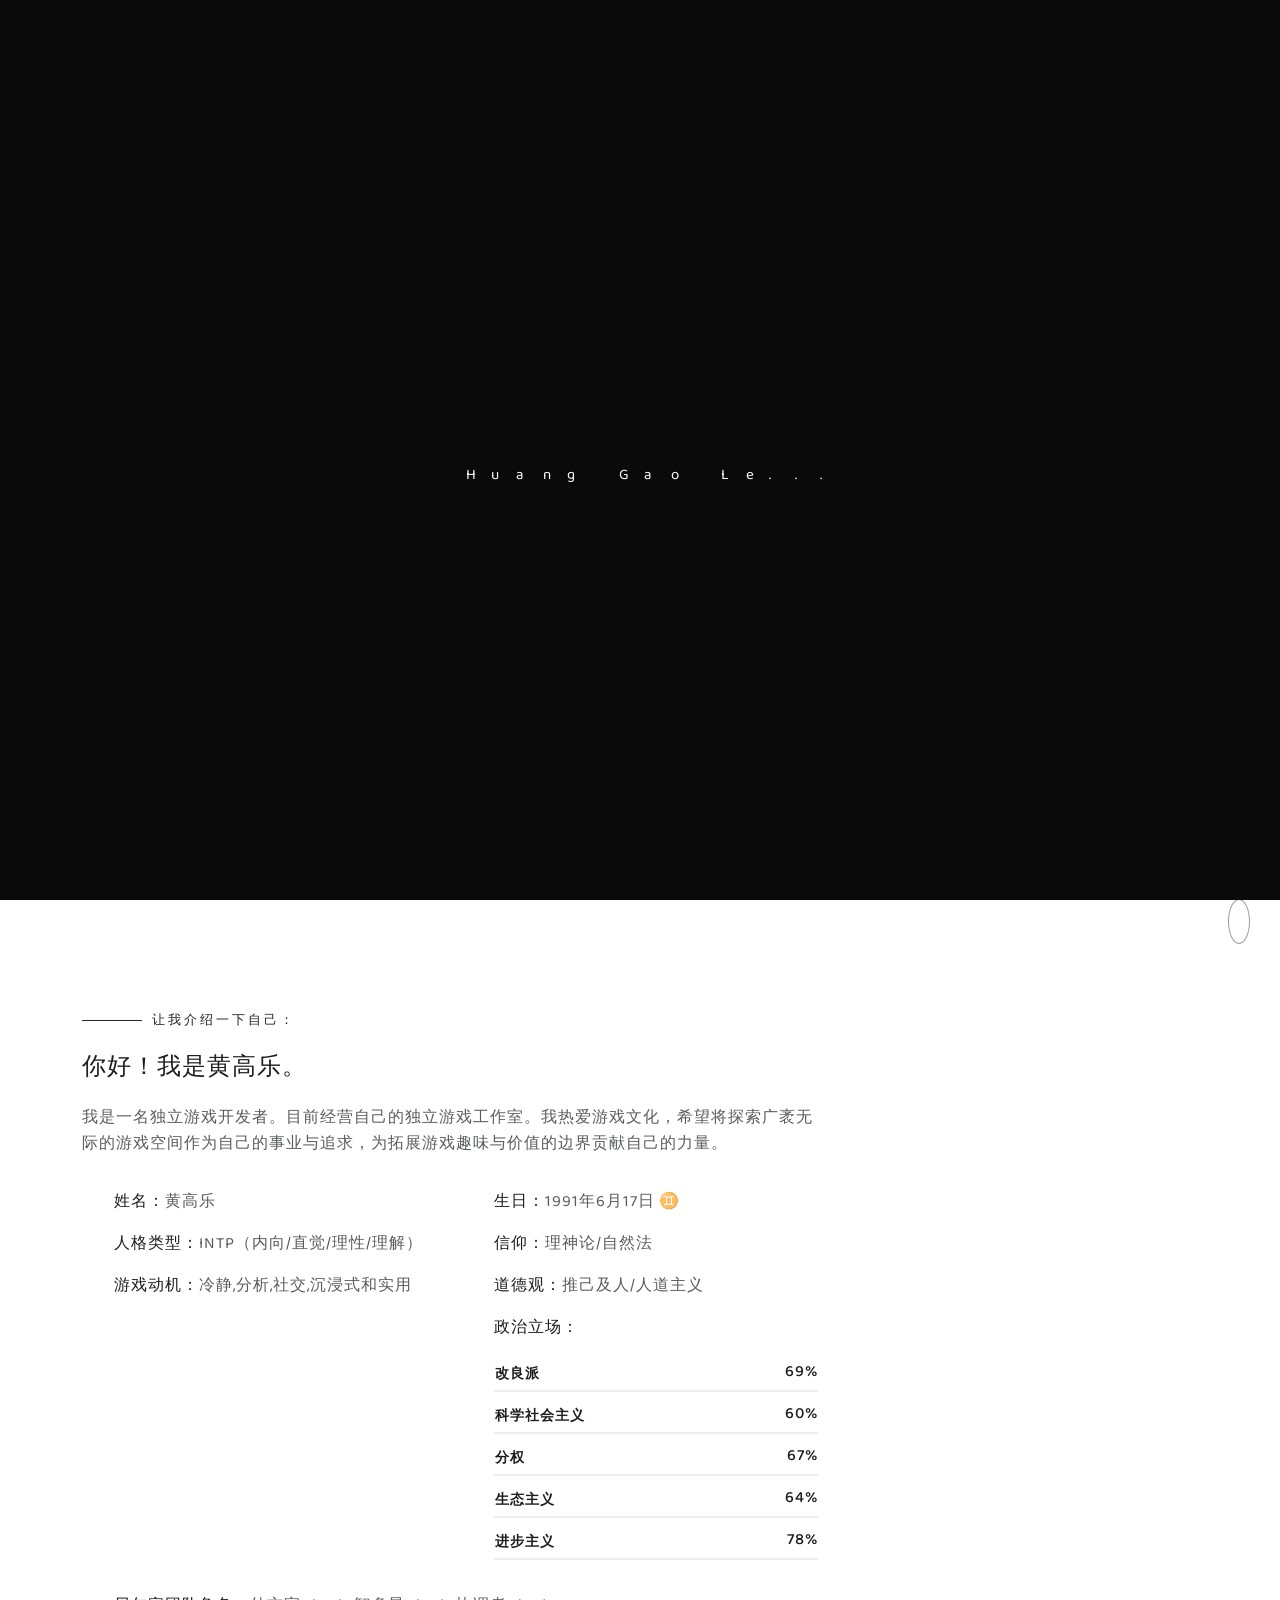
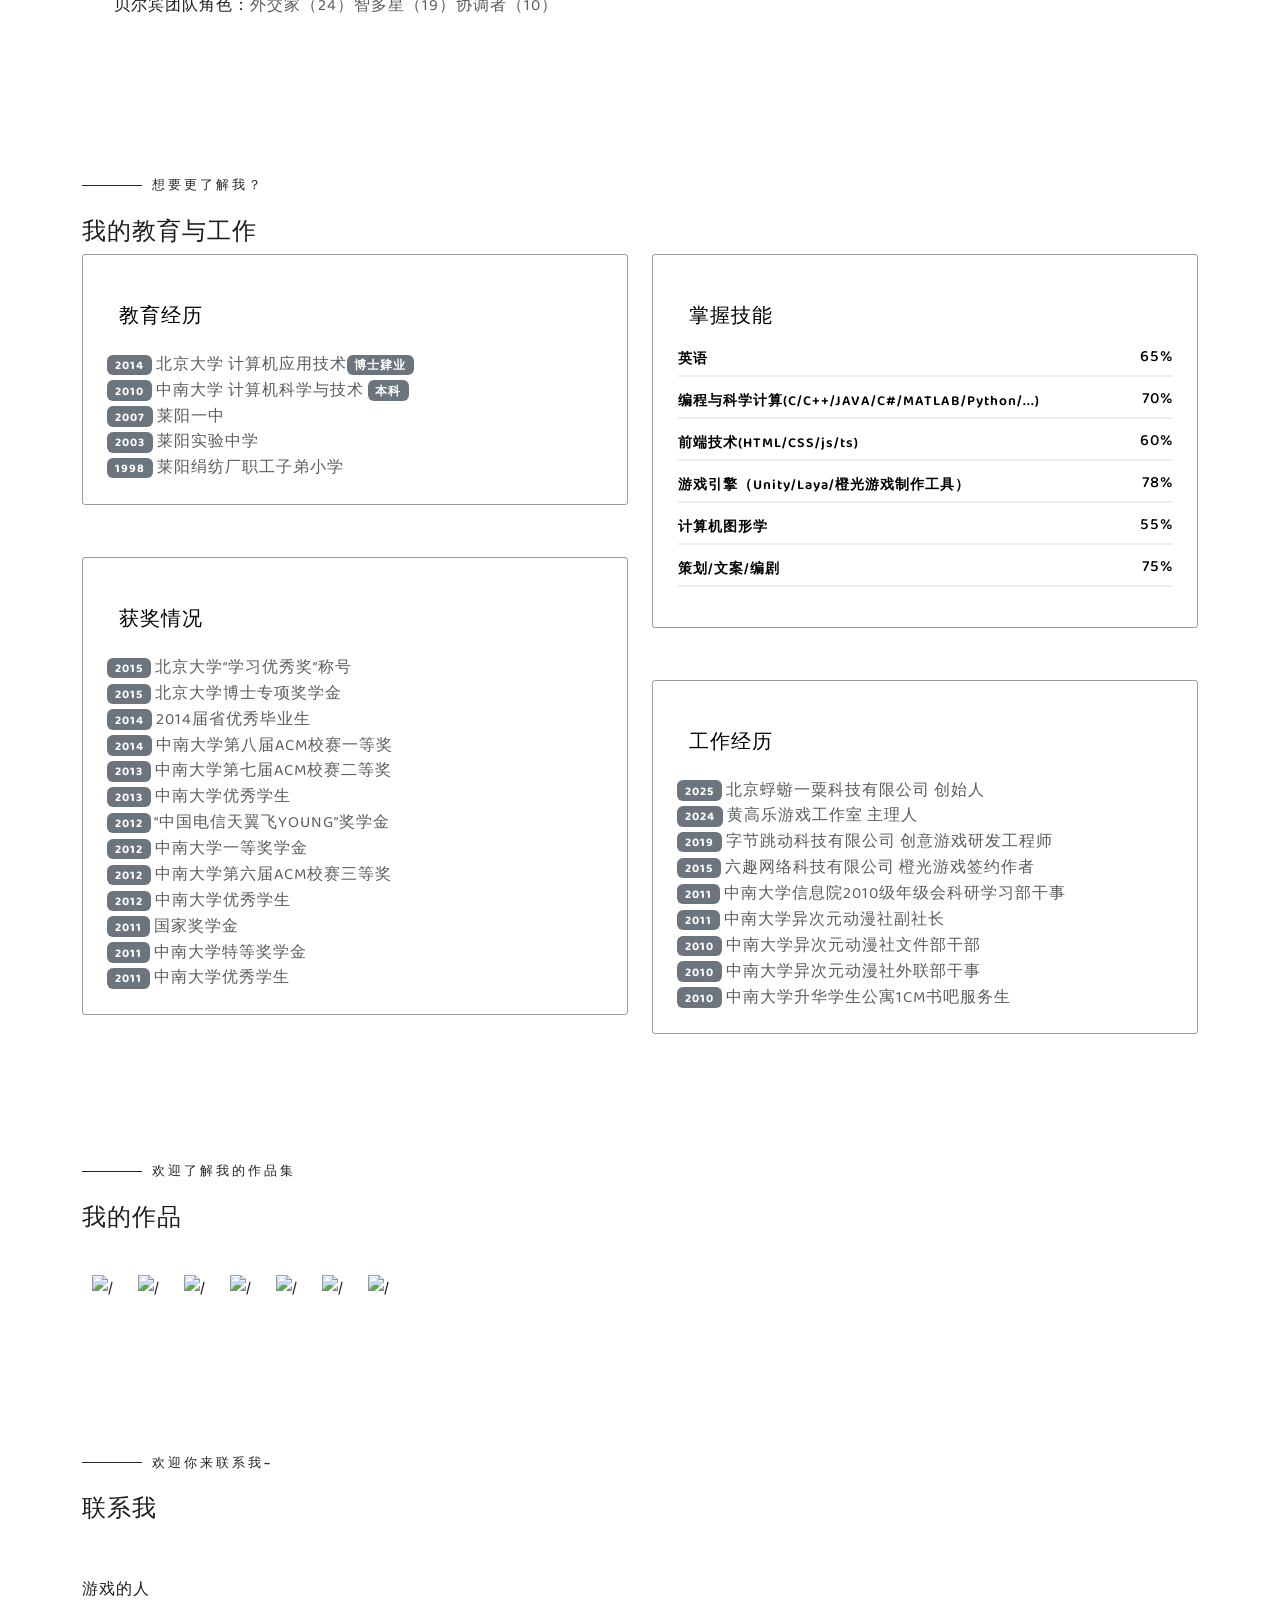
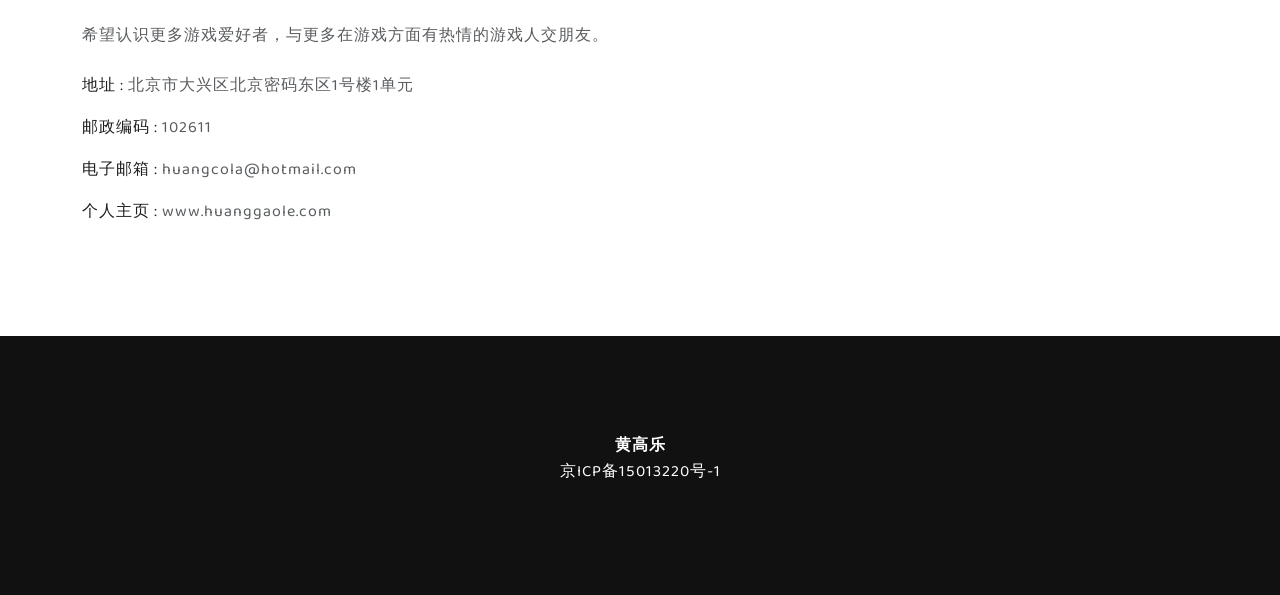
==== index.html @ 04177766 "feat: 增加多页面翻译。" ====
<!DOCTYPE html>
<html lang="en">
<head>
    <meta charset="UTF-8">
    <meta name="viewport" content="width=device-width, initial-scale=1.0">
    <title>黄高乐的个人主页</title>
    <meta name="description" content="" />
    <meta name="keywords" content="" />
    <meta name="author" content="Retrina group" />

    <link href="https://cdn.jsdelivr.net/npm/bootstrap@5.0.0-beta2/dist/css/bootstrap.min.css" rel="stylesheet" integrity="sha384-BmbxuPwQa2lc/FVzBcNJ7UAyJxM6wuqIj61tLrc4wSX0szH/Ev+nYRRuWlolflfl" crossorigin="anonymous">

    <!--  FavIcon  -->
    <link rel="shortcut icon" href="assets/img/favicon.png">

    <!-- Google Fonts -->
    <link href="https://fonts.googleapis.com/css?family=Baloo+Chettan+2:400,500,700" rel="stylesheet">

    <!--  Plugins Css  -->
    <link rel="stylesheet" href="assets/css/plugins.css">

    <!--  Plugins Css  -->
    <link rel="stylesheet" href="assets/css/animated.css">

    <!--  Custom Style CSS  -->
    <link rel="stylesheet" href="assets/css/style.css">

    <script src="https://unpkg.com/ionicons@5.4.0/dist/ionicons.js"></script>

</head>
<body data-spy="scroll" data-target="#scrollspy" data-offset="61">

    <!-- ==================== Start Loading ==================== -->

    <div id="overlayer">
        <div id="loading">
            <div id="loading_1" class="loading">H</div>
            <div id="loading_2" class="loading">u</div>
            <div id="loading_3" class="loading">a</div>
            <div id="loading_4" class="loading">n</div>
            <div id="loading_5" class="loading">g</div>
            <div id="loading_6" class="loading"> </div>
            <div id="loading_7" class="loading">G</div>
            <div id="loading_8" class="loading">a</div>
            <div id="loading_9" class="loading">o</div>
            <div id="loading_10" class="loading"> </div>
            <div id="loading_11" class="loading">L</div>
            <div id="loading_12" class="loading">e</div>
            <div id="loading_13" class="loading">.</div>
            <div id="loading_14" class="loading">.</div>
            <div id="loading_15" class="loading">.</div>
        </div>
    </div>

    <!-- ==================== End Loading ==================== -->

    <!-- ==================== Start Navgition ==================== -->

    <header class="fixed-top">
        <div class="logo-area">
            <a href="index.html" class="logo">
                <span class="size-sm mb-0 pl-4 mb-1" data-i18n="hero_name">黄高乐</span>
            </a>
        </div>
        <div class="language-switcher">
            <button class="lang-btn" data-lang="zh-CN" onclick="changeLanguage('zh-CN')" title="简体中文">🇨🇳</button>
            <button class="lang-btn" data-lang="zh-TW" onclick="changeLanguage('zh-TW')" title="繁体中文">🇭🇰</button>
            <button class="lang-btn" data-lang="en" onclick="changeLanguage('en')" title="English">🇬🇧</button>
            <button class="lang-btn" data-lang="ja" onclick="changeLanguage('ja')" title="日本語">🇯🇵</button>
        </div>
        <div class="header-info-area">
            <a class="overlay-menu-toggler lni-menu size-md" href="javascript:void(0);"></a>
            <div class="overlay-menu">
                <div class="container">
                        <div class="row">
                            <div class="col-lg-9 col-md-4 overlay-nav">
                                <ul class="list-group text-left" id="myMenu">
                                    <li class="list-group-item">
                                        <a href="#hero"><span class="nm">01.</span>Home</a>
                                    </li>
                                    <li class="list-group-item">
                                        <a href="#about"><span class="nm">02.</span>About</a>
                                    </li>
                                    <li class="list-group-item">
                                        <a href="#edu & jobs"><span class="nm">03.</span>Edu & Jobs</a>
                                    </li>
                                    <li class="list-group-item">
                                        <a href="#portfolio"><span class="nm">04.</span>Portfolio</a>
                                    </li>

                                </ul>
                            </div>
                            <div class="col-lg-3 col-md-4">
                                <div class="contact-info">
                                    <div class="item">
                                        <h6><span data-i18n="address">地址</span> :</h6>
                                        <p><span data-i18n="address_value">北京市大兴区北京密码东区1号楼1单元</span></p>
                                    </div>

                                    <div class="item">
                                        <h6><span data-i18n="postal_code">邮政编码</span> :</h6>
                                        <p><span data-i18n="postal_code_value">100086</span></p>
                                    </div>
                                    
                                    <div class="item">
                                        <h6><span data-i18n="email">电子邮箱</span> :</h6>
                                        <p><span data-i18n="email_value">huangcola@hotmail.com</span></p>
                                        <!--
                                        <ul class="list-inline socails mt-4">
                                            <li class="list-inline-item"><a href="#"><i class="lni-facebook-filled"></i></a></li>
                                            <li class="list-inline-item"><a href="#"><i class="lni-twitter-filled"></i></a></li>
                                            <li class="list-inline-item"><a href="#"><i class="lni-github-original"></i></a></li>
                                            <li class="list-inline-item"><a href="#"><i class="lni-linkedin-original"></i></a></li>
                                        </ul>
                                        -->
                                    </div>
                                </div>
                            </div>
                        </div>
                    </div>
            </div>
        </div>
    </header>

     <!-- ==================== End Navgition ==================== -->


    <!-- ==================== Start Hero ==================== -->

    <!-- Hero部分 -->
    <section id="hero" class="hero hero-01 full-screen">
      <div class="hero-table">
        <div class="hero-table-center">
          <div class="container">
            <div class="row justify-content-center">
              <div class="col-lg-12">
                <div class="text-center hero-content mx-auto">
                  <h5 class="mb-4" data-i18n="hero_greeting">你好！ 我是</h5>
                  <h2 class="mx-auto mt-4" data-i18n="hero_name">黄高乐</h2>
                  <h1 class="text-capitalize mt-4" data-i18n="hero_title" data-elements="game_designer,game_producer,game_developer">我是 <span class="element font-weight-bold" data-elements="游戏设计师。,游戏制作人。,游戏开发者。"></span></h1>
                </div>
              </div>
            </div>
          </div>
        </div>
      </div>
    </section>
    
    <!-- About部分 -->
    <section id="about" class="about py-6">
      <div class="container">
        <div class="row align-items-center pb-5">
          <div class="col-lg-8 wow fadeInLeft">
            <div class="mt-3">
              <h2 class="sub-title" data-i18n="about_intro">让我介绍一下自己：</h2>
              <h4 class="mt-4" data-i18n="about_hello">你好！<span class="base-color font-weight-bold">我是黄高乐。</span></h4>
              <p class="text-muted mt-4" data-i18n="about_description">我是一名独立游戏开发者。目前经营自己的独立游戏工作室。我热爱游戏文化，希望将探索广袤无际的游戏空间作为自己的事业与追求，为拓展游戏趣味与价值的边界贡献自己的力量。</p>
              <div class="row">
                <div class="col-md-6">
                  <ul class="about-info">
                    <li class="mt-3"><span data-i18n="name">姓名</span>：<span class="text-muted ml-3" data-i18n="name_value">黄高乐</span></li>
                    <li class="mt-3"><span data-i18n="personality_type">人格类型</span>：<span class="text-muted ml-3" data-i18n="personality_type_value">INTP（内向/直觉/理性/理解）</span></li>
                    <li class="mt-3"><span data-i18n="game_motivation">游戏动机</span>：<span class="text-muted ml-3" data-i18n="game_motivation_value">冷静,分析,社交,沉浸式和实用</span><img src="assets/img/motivation.png" alt="" class="img-fluid rounded motivation-img"></li>
                    <!-- Calm, Analytical, Social, Deeply Immersed, and Practical -->
                  </ul>
                </div>
                <div class="col-md-6">
                  <ul class="about-info">
                    <li class="mt-3"><span data-i18n="birthday">生日</span>：<span class="text-muted ml-3" data-i18n="birthday_value">1991年6月17日 ♊</span></li>
                    <li class="mt-3"><span data-i18n="belief">信仰</span>：<span class="text-muted ml-3" data-i18n="belief_value">理神论/自然法</span></li>
                    <li class="mt-3"><span data-i18n="morality">道德观</span>：<span class="text-muted ml-3" data-i18n="morality_value">推己及人/人道主义</span></li>
                    <li class="mt-3"><span data-i18n="political_views">政治立场</span>：</li>
                    <br/>
                    <div id="Div1" class="skill-box pt-4 pt-lg-0 mt-4">
                      <div class="skillbar clearfix" data-percent="69%">
                        <div class="skillbar-title"><span data-i18n="reformist">改良派</span></div>
                        <div class="fill-skillbar skillbar-bar"></div>
                        <div class="skill-bar-percent">69%</div>
                      </div>
                      <div class="skillbar clearfix " data-percent="60%">
                        <div class="skillbar-title"><span data-i18n="scientific_socialism">科学社会主义</span></div>
                        <div class="fill-skillbar skillbar-bar"></div>
                        <div class="skill-bar-percent">60%</div>
                      </div>
                      <div class="skillbar clearfix" data-percent="67%">
                        <div class="skillbar-title"><span data-i18n="separation_of_powers">分权</span></div>
                        <div class="fill-skillbar skillbar-bar"></div>
                        <div class="skill-bar-percent">67%</div>
                      </div>
                      <div class="skillbar clearfix " data-percent="64%">
                        <div class="skillbar-title"><span data-i18n="ecologism">生态主义</span></div>
                        <div class="fill-skillbar skillbar-bar"></div>
                        <div class="skill-bar-percent">64%</div>
                      </div>
                      <div class="skillbar clearfix" data-percent="78%">
                        <div class="skillbar-title"><span data-i18n="progressivism">进步主义</span></div>
                        <div class="fill-skillbar skillbar-bar"></div>
                        <div class="skill-bar-percent">78%</div>
                      </div>
                    </div>                             
                  </ul>
                </div>
                <div class="col-md-12">
                  <ul class="about-info">
                    <li class="mt-3"><span data-i18n="belbin_team_role">贝尔宾团队角色</span>：<span class="text-muted ml-3" data-i18n="belbin_team_role_value">外交家（24）智多星（19）协调者（10）</span></li>
                  </ul>
                </div>
              </div>
              <!--
              <div class="mt-4 pt-2">
                <a href="#" class="main-btn">下载我的简历</a>
              </div>
              -->
            </div>
          </div>
          <div class="col-lg-4 wow fadeInRight">
            <div class="mt-3 about-img">
              <img src="assets/img/about-01.jpg" alt="" class="img-fluid rounded">
            </div>
          </div>
        </div>
        <!--
        <div class="row align-items-center mt-5">
          <div class="col-lg-6">
            <h4>We Are Here to Inspire You </h4>
            <p class="mt-3 text-muted">Lorem ipsum dolor sit amet, consectetur adipiscing elit, sed do eiusmod tempor inc ididunt ut labore et dolore magna aliqua. Ut enim ad minim veniam, quis nostrud ex ercitation ullamco laboris nisi ut aliquip.</p>
          </div>
          <div class="col-lg-6">
            <div id="skills" class="skill-box pt-4 pt-lg-0 mt-4">
              <div class="skillbar clearfix" data-percent="95%">
                <div class="skillbar-title"><span>HTML</span></div>
                <div class="fill-skillbar skillbar-bar"></div>
                <div class="skill-bar-percent">95%</div>
              </div>
              <div class="skillbar clearfix " data-percent="85%">
                <div class="skillbar-title"><span>CSS</span></div>
                <div class="fill-skillbar skillbar-bar"></div>
                <div class="skill-bar-percent">85%</div>
              </div>
              <div class="skillbar clearfix" data-percent="75%">
                <div class="skillbar-title"><span>PHP</span></div>
                <div class="fill-skillbar skillbar-bar"></div>
                <div class="skill-bar-percent">75%</div>
              </div>
            </div>
          </div>
        </div>
        -->
      </section>
      <!-- ==================== End About  ==================== -->

      <!-- ==================== Start Edu & Jobs ==================== -->

      <section id="edu & jobs" class="pb-6">
<div class="container">
          <div class="row justify-content-center">
            <div class="col-lg-12 wow fadeInUp" data-wow-delay="200ms" data-wow-duration="1000ms">
              <div class="text-left">
                <h2 class="sub-title" data-i18n="edu_jobs_title">想要更了解我？</h2>
                <h4 class="mt-4" data-i18n="edu_jobs_subtitle">我的教育与工作</h4>
              </div>
            </div>
          </div>
          <div class="row">
            <div class="col-lg-6 mt-6" >
              <div class="services-item wow fadeInUp text-left" data-wow-delay="200ms" data-wow-duration="1000ms">
                <div class="p-4">
                  <div class="services-header">
                    <i class="size-md services-icon"><ion-icon name="school-outline"></ion-icon></i>
                    <h5 class="my-4" data-i18n="education">教育经历</h5>
                  </div>
                  <p class="mb-0 text-muted" data-i18n="education_detail" data-i18n-html="true"><span class="badge bg-secondary">2014</span> 北京大学         计算机应用技术<span class="badge bg-secondary">博士肄业</span><br/>
                                                       <span class="badge bg-secondary">2010</span> 中南大学         计算机科学与技术 <span class="badge bg-secondary">本科</span><br/>
                                                       <span class="badge bg-secondary">2007</span> 莱阳一中         <br/>
                                                       <span class="badge bg-secondary">2003</span> 莱阳实验中学  <br/>
                                                       <span class="badge bg-secondary">1998</span> 莱阳绢纺厂职工子弟小学 </p>
                </div>
              </div>
              <br/><br/>
              <div class="services-item wow fadeInUp text-left"  data-wow-delay="400ms" data-wow-duration="1000ms">
                <div class="p-4">
                  <div class="services-header">
                    <i class="size-md services-icon"><ion-icon name="ribbon-outline"></ion-icon></i>
                    <h5 class="my-4" data-i18n="awards">获奖情况</h5>
                  </div>
                  <p class="mb-0 text-muted" data-i18n="awards_detail" data-i18n-html="true"><span class="badge bg-secondary">2015</span> 北京大学“学习优秀奖”称号<br/>
                                                       <span class="badge bg-secondary">2015</span> 北京大学博士专项奖学金<br/>
                                                       <span class="badge bg-secondary">2014</span> 2014届省优秀毕业生<br/>
                                                       <span class="badge bg-secondary">2014</span> 中南大学第八届ACM校赛一等奖<br/>
                                                       <span class="badge bg-secondary">2013</span> 中南大学第七届ACM校赛二等奖<br/>
                                                       <span class="badge bg-secondary">2013</span> 中南大学优秀学生<br/>
                                                       <span class="badge bg-secondary">2012</span> “中国电信天翼飞YOUNG”奖学金<br/>
                                                       <span class="badge bg-secondary">2012</span> 中南大学一等奖学金<br/>
                                                       <span class="badge bg-secondary">2012</span> 中南大学第六届ACM校赛三等奖<br/>
                                                       <span class="badge bg-secondary">2012</span> 中南大学优秀学生<br/>
                                                       <span class="badge bg-secondary">2011</span> 国家奖学金<br/>
                                                       <span class="badge bg-secondary">2011</span> 中南大学特等奖学金<br/>
                                                       <span class="badge bg-secondary">2011</span> 中南大学优秀学生</p>
                </div>
              </div>
              <br/><br/>
            </div>
            <div class="col-lg-6 mt-6">
            <div class="services-item wow fadeInUp text-left" data-wow-delay="600ms" data-wow-duration="1000ms">
                        <div class="p-4">
                            <div class="services-header">
                              <i class="size-md services-icon"><ion-icon name="build-outline"></ion-icon></i>
                              <h5 class="my-4" data-i18n="skills">掌握技能</h5>
                            </div>
                            <p class="mb-0 text-muted"> 
                                    <div id="Div2" class="skill-box pt-4 pt-lg-0 mt-4">
                                        <div class="skillbar clearfix" data-percent="65%">
                                            <div class="skillbar-title"><span data-i18n="skill_english">英语</span></div>
                                            <div class="fill-skillbar skillbar-bar"></div>
                                            <div class="skill-bar-percent">65%</div>
                                        </div>
                                        <div class="skillbar clearfix " data-percent="70%">
                                            <div class="skillbar-title"><span data-i18n="skill_programming">编程与科学计算(C/C++/JAVA/C#/MATLAB/Python/...)</span></div>
                                            <div class="fill-skillbar skillbar-bar"></div>
                                            <div class="skill-bar-percent">70%</div>
                                        </div>
                                        <div class="skillbar clearfix" data-percent="60%">
                                            <div class="skillbar-title"><span data-i18n="skill_frontend">前端技术(HTML/CSS/js/ts)</span></div>
                                            <div class="fill-skillbar skillbar-bar"></div>
                                            <div class="skill-bar-percent">60%</div>
                                        </div>
                                        <div class="skillbar clearfix " data-percent="78%">
                                            <div class="skillbar-title"><span data-i18n="skill_engines">游戏引擎（Unity/Laya/橙光游戏制作工具）</span></div>
                                            <div class="fill-skillbar skillbar-bar"></div>
                                            <div class="skill-bar-percent">78%</div>
                                        </div>
                                        <div class="skillbar clearfix" data-percent="55%">
                                            <div class="skillbar-title"><span data-i18n="skill_graphics">计算机图形学</span></div>
                                            <div class="fill-skillbar skillbar-bar"></div>
                                            <div class="skill-bar-percent">55%</div>
                                        </div>
                                        <div class="skillbar clearfix" data-percent="75%">
                                            <div class="skillbar-title"><span data-i18n="skill_writing">策划/文案/编剧</span></div>
                                            <div class="fill-skillbar skillbar-bar"></div>
                                            <div class="skill-bar-percent">75%</div>
                                        </div>
                                    </div>                             
                             </p>
                        </div>
                    </div>  
                    <br/><br/>
                    <div class="services-item wow fadeInUp text-left" data-wow-delay="800ms" data-wow-duration="1000ms">
                        <div class="p-4">
                            <div class="services-header">
                              <i class="size-md services-icon"><ion-icon name="briefcase-outline"></ion-icon></i>
                              <h5 class="my-4" data-i18n="work_experience">工作经历</h5>
                            </div>
                            <p class="mb-0 text-muted" data-i18n="work_experience_detail" data-i18n-html="true">
                                <span class="badge bg-secondary">2025</span> 北京蜉蝣一粟科技有限公司 创始人<br />
                                <span class="badge bg-secondary">2024</span> 黄高乐游戏工作室 主理人<br />
                                <span class="badge bg-secondary">2019</span> 字节跳动科技有限公司 创意游戏研发工程师<br />
                                <span class="badge bg-secondary">2015</span> 六趣网络科技有限公司 橙光游戏签约作者<br />
                                <span class="badge bg-secondary">2011</span> 中南大学信息院2010级年级会科研学习部干事<br />
                                <span class="badge bg-secondary">2011</span> 中南大学异次元动漫社副社长<br />
                                <span class="badge bg-secondary">2010</span> 中南大学异次元动漫社文件部干部<br />
                                <span class="badge bg-secondary">2010</span> 中南大学异次元动漫社外联部干事<br />
                                <span class="badge bg-secondary">2010</span> 中南大学升华学生公寓1CM书吧服务生<br />
                            </p>
                        </div>
                    </div>
                </div>  
            </div>
        </div>
    </section>

    <!-- ==================== End Services ==================== -->


    <!-- ==================== Start Works ==================== -->

    <section id="portfolio" class="portfolio pb-6">
        <div class="container">
            <div class="row">
                <div class="col-lg-12">
                    <div class="text-left">
                        <h2 class="sub-title" data-i18n="portfolio_title">欢迎了解我的作品集</h2>
                        <h4 class="mt-4" data-i18n="portfolio_subtitle">我的作品</h4>
                    </div>
                </div>
            </div>
            <div class="row mt-4">
                <div class="col-lg-12 pb-5">
                    <div class="owl-carousel">
                        <!-- Item 01 -->
                        <a href="http://www.66rpg.com/game/26003">
                            <div class="portfolio-item">
                                <div class="portfolio-item-content box">
                                    <img src="assets/img/portfolio/portfolio-01.jpg" alt="/">
                                    <div class="box-content">
                                        <h6 style="color: white;" data-i18n="portfolio_item1_meta">2014 by 橙光游戏</h6>
                                        <h4 style="color: white;" data-i18n="portfolio_item1_title">非橙勿扰</h4>
                                    </div>
                                </div>
                            </div>
                        </a>
                        <!-- Item 02 -->
                        <a href="https://store.steampowered.com/app/1147500/A_Gays_Life/">
                            <div class="portfolio-item">
                                <div class="portfolio-item-content box">
                                    <img src="assets/img/portfolio/portfolio-02.jpg" alt="/">
                                    <div class="box-content">
                                        <h6 style="color: white;" data-i18n="portfolio_item2_meta">2018 by 橙光游戏</h6>
                                        <h4 style="color: white;" data-i18n="portfolio_item2_title">A Gay's Life</h4>
                                    </div>
                                </div>
                            </div>
                        </a>
                        <!-- Item 03 -->
                        <a href="https://huanggaole.github.io/baofei/">
                            <div class="portfolio-item">
                                <div class="portfolio-item-content box">
                                    <img src="assets/img/portfolio/portfolio-03.jpg" alt="/">
                                    <div class="box-content">
                                        <h6 style="color: white;" data-i18n="portfolio_item3_meta">GGJ2020(repair) by RMMV</h6>
                                        <h4 style="color: white;" data-i18n="portfolio_item3_title">报废的世界</h4>
                                    </div>
                                </div>
                            </div>
                        </a>
                        <!-- Item 04 -->
                        <a href="https://huanggaole.github.io/touxiaoming/">
                            <div class="portfolio-item">
                                <div class="portfolio-item-content box">
                                    <img src="assets/img/portfolio/portfolio-04.jpg" alt="/">
                                    <div class="box-content">
                                        <h6 style="color: white;" data-i18n="portfolio_item4_meta">Project1 第四届剧情大挑战 by RMMV</h6>
                                        <h4 style="color: white;" data-i18n="portfolio_item4_title">透小明历险记</h4>
                                    </div>
                                </div>
                            </div>
                        </a>
                        <!-- Item 05 -->
                        <a href="https://huanggaole.itch.io/gobangtetris/">
                            <div class="portfolio-item">
                                <div class="portfolio-item-content box">
                                    <img src="assets/img/portfolio/portfolio-05.jpg" alt="/">
                                    <div class="box-content">
                                        <h6 style="color: white;" data-i18n="portfolio_item5_meta">2022 by Cocos Creator</h6>
                                        <h4 style="color: white;" data-i18n="portfolio_item5_title">五子棋俄罗斯方块</h4>
                                    </div>
                                </div>
                            </div>
                        </a>
                        <!-- Item 06 -->
                        <a href="http://www.huanggaole.com/sandtown/">
                            <div class="portfolio-item">
                                <div class="portfolio-item-content box">
                                    <img src="assets/img/portfolio/portfolio-06.jpg" alt="/">
                                    <div class="box-content">
                                        <h6 style="color: white;" data-i18n="portfolio_item6_meta">2022 by Cocos Creator</h6>
                                        <h4 style="color: white;" data-i18n="portfolio_item6_title">沙漠小镇</h4>
                                    </div>
                                </div>
                            </div>
                        </a>
                        <!-- Item 07 -->
                        <a href="https://store.steampowered.com/app/3014680/">
                            <div class="portfolio-item">
                                <div class="portfolio-item-content box">
                                    <img src="assets/img/portfolio/portfolio-07.jpg" alt="/">
                                    <div class="box-content">
                                        <h6 style="color: white;" data-i18n="portfolio_item7_meta">2025 by Unity</h6>
                                        <h4 style="color: white;" data-i18n="portfolio_item7_title">本草归元录</h4>
                                    </div>
                                </div>
                            </div>
                        </a>
                    </div>
                </div>
            </div>
        </div>
    </section>

    <!-- ==================== End Works ==================== -->

    <!-- ==================== Start  Contact ==================== -->

    <section class="contact pb-6" id="contact">
        <div class="container">
            <div class="row justify-content-center">
                <div class="col-lg-12">
                    <div class="text-left">
                        <h2 class="sub-title" data-i18n="contact_title">欢迎你来联系我~</h2>
                        <h4 class="mt-4" data-i18n="contact_subtitle">联系我</h4>
                    </div>
                </div>
            </div>
            <div class="row mt-5">
                <div class="col-lg-6 text-left">
                    <div class="contact-form">
                        <h6 data-i18n="contact_gamers">游戏的人</h6>
                        <p class="mt-4 text-muted" data-i18n="contact_description">希望认识更多游戏爱好者，与更多在游戏方面有热情的游戏人交朋友。</p>
                        <div class="mt-4">
                            <p><span data-i18n="address">地址</span> : <span class="text-muted" data-i18n="address_value">北京市大兴区北京密码东区1号楼1单元</span></p>
                            <p><span data-i18n="postal_code">邮政编码</span> : <span class="text-muted" data-i18n="postal_code_value">102611</span></p>
                            <p><span data-i18n="email">电子邮箱</span> : <span class="text-muted" data-i18n="email_value">huangcola@hotmail.com</span></p>
                            <p><span data-i18n="website">个人主页</span> : <span class="text-muted" data-i18n="website_value">www.huanggaole.com</span></p>
                        </div>
                    </div>
                </div>
            </div>
        </div>
    </section>

    <!-- ====================  End  Contact ==================== -->


    <!-- ==================== Start Footer ==================== -->

    <footer class="footer py-6">
        <div class="container">
            <div class="row justify-content-center text-center">
                <div class="col-md-12">
                    <div class="text-center">
                        <a class="logo" href="#">
                            <span>黄高乐</span>
                        </a>
                        <!--
                        <ul class="list-inline socails mt-4">
                            <li class="list-inline-item"><a href="#"><i class="lni-facebook-filled"></i></a></li>
                            <li class="list-inline-item"><a href="#"><i class="lni-twitter-filled"></i></a></li>
                            <li class="list-inline-item"><a href="#"><i class="lni-github-original"></i></a></li>
                            <li class="list-inline-item"><a href="#"><i class="lni-wechat"></i></a></li>
                        </ul>
                        -->
                        <p class="text-dark"><a href="https://beian.miit.gov.cn/#/Integrated/index" class="base-color">京ICP备15013220号-1</a></p>
                    </div>
                </div>
            </div>
        </div>
    </footer>

    <!-- ====================  End Footer ==================== -->


    <!-- ====================  Start  Color Scheme  ==================== -->

    <a class="color-scheme text-white d-inline-block" href="javascript:void(0)"><i class="lni-night"></i></a>

    <!-- ====================  End Color Scheme ==================== -->


    <!-- ==================== Start Return to Top ==================== -->

    <a href="javascript:void(0)" class="return-to-top"><i class="lni-chevron-up"></i></a>

    <!-- ==================== End Return to Top ==================== -->



    <!--  JavaScripts  -->
    <script src="assets/js/jquery-3.4.1.min.js"></script>

    <!--  Plugins JS  -->
    <script src="assets/js/plugins.js"></script>

    <!--  Plugins JS  -->
    <script src="assets/js/wow.min.js"></script>

    <!-- 多语言支持 -->
    <script src="assets/js/i18n.js"></script>

    <!--  Custom JS  -->
    <script src="assets/js/aras.js"></script>

</body>
</html>
---- assets/css/style.css ----
/*-----------------------------------------------------------
* Template Name    : ARAS | Responsive One Page HTML Template
* Author           : Retrinagroup
* Version          : 1.0.0
* 更多模板：http://www.bootstrapmb.com/
* File Description : Main css file of the template
*------------------------------------------------------------
*/
/*-------------------------
         GENERAL
-------------------------*/
* {
    margin: 0;
    padding: 0;
    -webkit-box-sizing: border-box;
    box-sizing: border-box;
    outline: none;
    list-style: none;
    word-wrap: break-word;
}

html, body {
    color: #1d1d1d;
    line-height: 1.618;
    font-weight: 400;
    font-size: 16px;
    font-family: 'Baloo Chettan 2', cursive;
    overflow-x: hidden;
    letter-spacing: 1px;
}

::-moz-selection {
  background: rgba(255, 74, 41, 0.3);
}

::selection {
  background: rgba(255, 74, 41, 0.3);
}

::-moz-selection {
  background: rgba(255, 74, 41, 0.3);
}

.full-screen {
  height: 100vh;
}

.pt-6, .py-6 {
  padding-top: 6rem;
}

.pb-6, .py-6 {
  padding-bottom: 6rem;
}

a:hover {
  text-decoration: none;
}

a, button {
  outline: none !important;
}

.max-width-365 {
  max-width: 365px;
  margin: 0 auto;
}

.display-table {
  display: table;
  width: 100%;
  height: 100%;
}

.display-content {
vertical-align: middle;
  display: table-cell;
  padding: 5rem 0;
}

.center-item {
  display: -webkit-box;
  display: -ms-flexbox;
  display: flex;
  -webkit-box-pack: center;
  -ms-flex-pack: center;
  justify-content: center;
  -webkit-box-orient: vertical;
  -webkit-box-direction: normal;
  -ms-flex-direction: column;
  flex-direction: column;
  -webkit-box-align: center;
  -ms-flex-align: center;
  align-items: center;
}

img {
  width: 100%;
  height: auto;
}

span, a, a:hover {
  display: inline-block;
  text-decoration: none;
  color: inherit;
}

.sub-title {
  color: #212529;
  font-size: 13px;
  font-weight: 500;
  letter-spacing: 3px;
  text-transform: uppercase;
  margin-bottom: 15px;
  padding-left: 70px;
  position: relative;
}
.sub-title:after {
  content: '';
  width: 60px;
  height: 1px;
  background: #212529;
  position: absolute;
  left: 0;
  bottom: 45%;
}

.cover-light {
  background-color: rgba(255, 255, 255, 0.7);
  position: absolute;
  top: 0;
  right: 0;
  width: 100%;
  height: 100%;
}
.cover-dark {
  background-color: rgba(0, 0, 0, 0.7);
  position: absolute;
  top: 0;
  right: 0;
  width: 100%;
  height: 100%;
}

.main-btn {
  background: transparent;
  color: #000;
  border: 1px solid rgba(115, 115, 115, 0.7);
    border-radius: 3px;
  display: inline-block;
  padding: 10px 35px;
  font-size: 16px;
  position: relative;
  z-index: 1;
  transition: all 0.5s ease;
}

.main-btn:hover {
  border-color: #000 !important;
}

/*-------------------------
        PRELOADER
-------------------------*/
#overlayer {
  width: 100%;
  height: 100%;
  position: fixed;
  z-index: 9999;
  background: #0a0a0a;
}

#loading {
  width: 230px;
  margin: auto;
}

.loading {
  color: #fff;
  font-size: 30px;
  text-decoration: none;
  font-weight: normal;
  font-style: normal;
  float: left;
  -webkit-animation-name: bounce_loading;
  animation-name: bounce_loading;
  -webkit-animation-duration: 2.09s;
  animation-duration: 2.09s;
  -webkit-animation-iteration-count: infinite;
  animation-iteration-count: infinite;
  -webkit-animation-direction: normal;
  animation-direction: normal;
  -webkit-transform: scale(0.5);
  transform: scale(0.5);
}

#loading_1 {
  position: absolute;
  top: 50%;
  left: 36%;
  -webkit-animation-delay: 0.75s;
  animation-delay: 0.75s;
}

#loading_2 {
  position: absolute;
  top: 50%;
  left: 38%;
  -webkit-animation-delay: 0.9s;
  animation-delay: 0.9s;
}

#loading_3 {
  position: absolute;
  top: 50%;
  left: 40%;
  -webkit-animation-delay: 1.05s;
  animation-delay: 1.05s;
}

#loading_4 {
  position: absolute;
  top: 50%;
  left: 42%;
  -webkit-animation-delay: 1.2s;
  animation-delay: 1.2s;
}

#loading_5 {
  position: absolute;
  top: 50%;
  left: 44%;
  -webkit-animation-delay: 1.35s;
  animation-delay: 1.35s;
}

#loading_6 {
  position: absolute;
  top: 50%;
  left: 46%;
  -webkit-animation-delay: 1.5s;
  animation-delay: 1.5s;
}

#loading_7 {
  position: absolute;
  top: 50%;
  left: 48%;
  -webkit-animation-delay: 1.65s;
  animation-delay: 1.65s;
}

#loading_8 {
  position: absolute;
  top: 50%;
  left: 50%;
  -webkit-animation-delay: 1.8s;
  animation-delay: 1.8s;
}

#loading_9 {
  position: absolute;
  top: 50%;
  left: 52%;
  -webkit-animation-delay: 1.95s;
  animation-delay: 1.95s;
}

#loading_10 {
  position: absolute;
  top: 50%;
  left: 54%;
  -webkit-animation-delay: 2.1s;
  animation-delay: 2.1s;
}

#loading_11 {
  position: absolute;
  top: 50%;
  left: 56%;
  -webkit-animation-delay: 1.5s;
  animation-delay: 1.5s;
}

#loading_12 {
  position: absolute;
  top: 50%;
  left: 58%;
  -webkit-animation-delay: 1.65s;
  animation-delay: 1.65s;
}

#loading_13 {
  position: absolute;
  top: 50%;
  left: 60%;
  -webkit-animation-delay: 1.8s;
  animation-delay: 1.8s;
}

#loading_14 {
  position: absolute;
  top: 50%;
  left: 62%;
  -webkit-animation-delay: 1.95s;
  animation-delay: 1.95s;
}

#loading_15 {
  position: absolute;
  top: 50%;
  left: 64%;
  -webkit-animation-delay: 2.1s;
  animation-delay: 2.1s;
}

@keyframes bounce_loading {
  0% {
    -webkit-transform: scale(1);
    transform: scale(1);
    color: black;
  }
  100% {
    -webkit-transform: scale(0.5);
    transform: scale(0.5);
    color: white;
  }
}

@-webkit-keyframes bounce_loading {
  0% {
    -webkit-transform: scale(1);
    color: black;
  }
  100% {
    -webkit-transform: scale(0.5);
    color: white;
  }
}

/*-------------------------
    OVERLAY MENU
-------------------------*/
.overlay-menu {
  background-color: #0a0a0a;
  position: fixed;
  top: 0;
  right: 0;
  width: 100%;
  height: 100vh;
  padding: 110px 0;
  z-index: 1030;
  opacity: 0;
  visibility: hidden;
  transition: all 0.5s ease;
}

.language-switcher {
  position: fixed;
  top: 16px;
  right: 105px;
  z-index: 1040;
  display: flex;
  gap: 8px;
}

.lang-btn {
  background: transparent;
  border: 2px solid #294aff;
  color: #294aff;
  width: 40px;
  height: 40px;
  border-radius: 50%;
  font-size: 18px;
  cursor: pointer;
  transition: all 0.3s ease;
  display: flex;
  align-items: center;
  justify-content: center;
}

.lang-btn:hover {
  background: #294aff;
  color: #ffffff;
  transform: scale(1.05);
}

.lang-btn.active {
  background: #294aff;
  color: #ffffff;
}

@media (max-width: 768px) {
  .language-switcher {
    right: 20px;
    top: 72px;
  }
  
  .lang-btn {
    width: 34px;
    height: 34px;
    font-size: 16px;
  }
}

.overlay-menu a.active {
  color: #fff !important;
}

.overlay-menu a:hover {
  color: #fff !important;
}

.overlay-menu .overlay-menu-list {
  width: 100%;
}

.overlay-menu .overlay-menu-list .overlay-nav > ul {
  width: 50%;
  float: left;
}

.overlay-nav a {
  color: #dbdbdb;
  font-size: 24px;
  letter-spacing: 2px;
  padding: 0.75rem;
  display: inline-block;
  font-weight: 500;
}
.overlay-nav a span.nm{
  opacity: .8;
  font-size: 11px;
  margin-right: 10px;
}
.overlay-nav span, .overlay-nav p {
  color: #dbdbdb;
  font-size: 14px;
  letter-spacing: 2px;
  padding: 0.75rem;
  display: inline-block;
  font-weight: 500;
}

.socails li i {
  font-size: 16px;
  font-weight: 400;
  border: 1px solid rgba(255, 255, 255, 0.1);
  border-radius: 50%;
  padding: 10px;
  color: #fff;
  transition: all 0.5s;
}
.socails a:hover i{
  border-color: #efdece;
}

.contact-info li:first-child span {
  font-size: 16px;
  color: #ffffff;
  font-weight: 600;
}

.contact-info li span i {
  font-size: 18px;
  position: relative;
  top: 2px;
}

.list-group-item {
  padding: 0;
  margin: 0;
  border: none;
  background-color: transparent !important;
  text-transform: uppercase;
}

.overlay-menu.show {
  opacity: 1;
  visibility: visible;
  cursor: url(../img/cursor-white.png), auto;
}

.overlay-menu-toggler {
  position: absolute;
  top: 5px;
  color: #000 !important;
  padding: 10px;
  right: 24px;
  z-index: 1029;
  border-radius: 0 4px 4px 0;
  -webkit-transition: all 0.3s ease;
  transition: all 0.3s ease;
  opacity: 1;
}

.overlay-menu-toggler.move {
  opacity: 0;
}

.contact-info {
  color: #fff;
  margin-top: 44px;
  position: relative;
}
.contact-info:after {
  content: '';
  width: 1px;
  height: 900px;
  background: rgba(255, 255, 255, 0.1);
  position: absolute;
  left: -40px;
  top: -170px;
  transition: all .7s;
}
.contact-info .item {
  margin-bottom: 30px;
  transform: translateY(-30px);
  transition: all .7s;
}
.contact-info .item:last-of-type {
  margin-bottom: 0;
}
.contact-info .item h6 {
  font-size: 14px;
  font-weight: 600;
  text-transform: uppercase;
  margin-bottom: 10px;
}

/*-------------------------
          Hero-01
-------------------------*/
.hero-01 {
  background-image: url(../img/hero-01.jpg);
  position: relative;
  background-size: cover;
  background-position: center center;
  box-shadow: inset 0 0 0 2000px rgba(255, 255, 255, 0.7);
}

.hero-01 .hero-content {
  max-width: 800px;
}

.hero-table-center {
  display: table-cell;
  vertical-align: middle;
}

.hero-table {
  display: table;
  width: 100%;
  height: 100%;
}

.hero .hero-icon {
  text-align: center;
  position: absolute;
  z-index: 1;
  top: calc(90% - 8px);
  left: calc(50% - 8px);
  animation: bounce 2s infinite;

}

.hero .hero-icon a{
  bottom: 30px;
}

.hero .hero-icon a i {
  font-size: 16px;
  font-weight: 400;
  border: 1px solid rgba(0, 0, 0, 0.4);
  border-radius: 50%;
  padding: 10px;
  color: #000;
  transition: all 0.5s;
}

.hero .hero-icon a:hover i{
  border-color: #000;
}

header{
    background-color: transparent;
    padding: 8px;
}

.logo span{
  font-weight: 700;
}


/*-------------------------
          HERO-02
-------------------------*/
.hero-02{
  box-shadow: inset 0 0 0 2000px rgba(255, 255, 255, 0.7);
}
.hero-02 .hero-content {
  position: absolute;
  top: 50%;
  left: 0;
  -webkit-transform: translateY(-50%);
  transform: translateY(-50%);
  z-index: 2;
  right: 0;
}
.hero-02 .hero-table{
  position: absolute;
  top: 0;
}
.hero-02 .hero-content p {
  max-width: 500px;
}

.hero-02 #hero-slider {
  opacity: 0.6;
}

.hero-02 .hero-item1 {
  background: url("../img/slider-1.jpg") no-repeat;
  background-position: center left;
}

.hero-02 .hero-item2 {
  background: url("../img/hero-01.jpg") no-repeat center;
}

.hero-02 .hero-item3 {
  background: url("../img/slider-5.jpg") no-repeat center;
}

.hero-02 .hero-slide {
  background-size: 100%;
}

.hero-02 .hero-slide.zoom {
  background-size: 200%;
  -webkit-transition: background-size 20s ease;
  transition: background-size 20s ease;
}
@media (max-width: 1199px) {
  .hero-02 .hero-slide {
    background-size: auto 100%;
  }
  .hero-02 .hero-slide.zoom {
    background-size: auto 200%;
  }
}



/*-------------------------
          HERO-03
-------------------------*/
.hero-03 .video-overlay {
  position: absolute;
  top: 0;
  left: auto;
  right: 0;
  bottom: 0;
  width: 100%;
  opacity: 0.3;
  overflow: hidden;
}

/*-------------------------
          HERO-04
-------------------------*/
.hero-04 .hero-item-image {
  height: 100%;
  background-size: cover !important;
}

.hero-04 .swiper-container {
  width: 100%;
  height: 100%;
}

.hero-04 .hero-swiper {
  height: 100vh;
  overflow-y: hidden;
}

.hero-04 .hero-swiper .hero-text {
  height: 100vh;
  overflow-y: hidden;
}

.hero-04 .hero-swiper .hero-text .swiper-slide {
  height: 100vh;
  overflow-y: hidden;
}

.hero-04 .hero-swiper .hero-images {
  height: 100vh;
  overflow-y: hidden;
}

.hero-04 .hero-swiper .hero-images .swiper-slide {
  height: 100vh;
  overflow-y: hidden;
}

.hero-04 .swiper-buttons {
  position: relative;
  bottom: 0;
}

.hero-04 .swiper-button-next, .hero-04 .swiper-button-prev {
  bottom: 0;
  top: inherit;
  width: 5rem;
  height: 3.5rem;
  background-color: #2a2a2b;
  outline: none !important;
}

.hero-04 .swiper-button-next::after, .hero-04 .swiper-button-prev::after {
  font-size: 1.5rem;
  color: #ffffff;
  font-weight: 700;
}

.hero-04 .swiper-button-next, .hero-04 .swiper-container-rtl .swiper-button-prev {
  left: 50%;
  right: inherit;
}

.hero-04 .swiper-button-prev, .hero-04 .swiper-container-rtl .swiper-button-next {
  right: 50%;
  left: inherit;
}

.hero-04 .swiper-slide {
  text-align: center;
  font-size: 18px;
  background: #fff;
}

.hero-04 .swiper-slide .hero-item-text {
  margin: auto;
  position: relative;
  height: 100%;
  max-width: 400px;
}

.hero-04 .swiper-slide .hero-item-text .slider-content {
  position: relative;
  top: 40%;
  -webkit-transform: translateY(-50%);
  transform: translateY(-50%);
}

.hero-04 .swiper-slide .hero-item-text .slider-content h2 {
  font-size: 4rem;
  font-weight: bold;
}

.hero-04 .swiper-slide .hero-item-text .slider-number {
  position: absolute;
  display: inline-block;
  left: -10px;
  bottom: -60px;
}

.hero-04 .swiper-slide .hero-item-text .slider-number span {
  font-weight: 900;
  font-size: 12rem;
  opacity: 0.2;
}

.hero-04 .text-swiper {
  position: relative;
  height: 100%;
}

/*-------------------------
          HERO Sidebar
-------------------------*/
#aras-page {
  width: 100%;
  overflow: hidden;
  position: relative;
}
#aras-aside {
  padding: 60px 30px;
  width: 20%;
  position: fixed;
  bottom: 0;
  top: 0;
  left: 0;
  overflow-y: scroll;
  z-index: 1001;
  background: #fff;
  -webkit-transition: 0.5s;
  -o-transition: 0.5s;
  transition: 0.5s;
  -webkit-box-shadow: 0 0 30px rgba(0, 0, 0, 0.05);
  box-shadow: 0 0 30px rgba(0, 0, 0, 0.05);
}
@media screen and (max-width: 1200px) {
  #aras-aside {
    width: 30%;
  }
}
@media screen and (max-width: 768px) {
  #aras-aside {
    width: 270px;
    -moz-transform: translateX(-270px);
    -webkit-transform: translateX(-270px);
    -ms-transform: translateX(-270px);
    -o-transform: translateX(-270px);
    transform: translateX(-270px);
    padding-top: 4em;
  }
}
#aras-aside #aras-logo {
  text-align: center;
  font-weight: 500;
  font-size: 40px;
  line-height: 1em;
  text-transform: uppercase;
  margin-bottom: 20px;
  display: block;
  width: 100%;
}
#aras-aside #aras-logo span {
  text-align: center;
  font-size: 14px;
  font-family: 'Baloo Chettan 2', cursive;
  text-transform: uppercase;
  color: #888;
  font-weight: 400;
  letter-spacing: 3px;
}

@media screen and (max-width: 768px) {
  #aras-aside #aras-logo {
    margin-bottom: 40px;
  }
}

#aras-aside #aras-logo a {
  display: inline-block;
  text-align: center;
  letter-spacing: 3px;
}

#aras-logo-footer a {
  display: inline-block;
  text-align: center;
  color: #101010;
}

#aras-aside #aras-logo a span {
  display: block;
  margin-top: 0;
  text-align: center;
}

#aras-aside #aras-main-menu .sidebar-list {
  text-align: left;
  margin: 0;
  padding: 0;
}

@media screen and (max-width: 768px) {
  #aras-aside #aras-main-menu .sidebar-list {
    margin: 0 0 30px 0;
  }
}

#aras-aside #aras-main-menu a {
  margin: 15px 0 15px 0;
  padding: 0 0 10px 0;
  list-style: none;
  font-size: 14px;
  font-weight: 400;
  line-height: 1.75em;
  text-transform: uppercase;
  letter-spacing: 2px;
  border-bottom: 1px solid #ececec;
}

#aras-aside #aras-main-menu a {
  color: #888;
  text-decoration: none;
  position: relative;
  padding: 0;
  font-family: 'Baloo Chettan 2', cursive;
  font-weight: 500;
  -webkit-transition: 0.3s;
  -o-transition: 0.3s;
  transition: 0.3s;
}

#aras-aside #aras-main-menu a:hover ,#aras-aside #aras-main-menu  a.active {
  text-decoration: none;
  color: #101010;
}

#aras-aside .aras-footer {
  position: absolute;
  bottom: 30px;
  right: 0;
  left: 0;
  font-size: 15px;
  text-align: center;
  font-weight: 400;
  color: #888;
  padding: 30px;
}

/* footer */
.aras-footer p {
  margin-bottom: 0;
  color: #999;
}
.aras-footer a {
  color: #101010;
}
@media screen and (max-width: 768px) {
  #aras-aside .aras-footer {
    position: relative;
    padding-top: 90px;
  }
}
#aras-aside .aras-footer span {
  display: block;
}

#aras-aside .aras-footer ul {
  padding: 0 0 5px 0;
  margin: 0 0 5px 0;
}
#aras-aside .aras-footer ul li {
  padding: 0;
  margin: 0;
  display: inline;
  list-style: none;
}
#aras-aside .aras-footer ul li a {
  color: #101010;
  padding: 2px;
}
#aras-aside .aras-footer ul li a:hover,
#aras-aside .aras-footer ul li a:active,
#aras-aside .aras-footer ul li a:focus {
  text-decoration: none;
  outline: none;
  color: #101010;
}
#aras-main {
  width: 80%;
  float: right;
  -webkit-transition: 0.5s;
  -o-transition: 0.5s;
  transition: 0.5s;
}

@media screen and (max-width: 1200px) {
  #aras-main {
    width: 70%;
  }
}

@media screen and (max-width: 768px) {
  #aras-main {
    width: 100%;
  }
}
@media only screen and (max-width: 768px) {
  .sidebar-page #aras-aside.hide {
    left: 250px;
  }
  #aras-main {
    width: 100%;
    float: left;
    padding-left: 0;
    transition: all 0.3s ease;
  }
  #aras-main.full-width {
    padding-left: 0;
  }
}
#aras-page .menu-icon {
  font-size: 10px;
  cursor: pointer;
  position: fixed;
  margin: 20px;
  border-radius: 50%;
  padding: 6px 7px;
  right: 9px;
  top: -8px;
}
#aras-page .menu-icon a i {
  font-size: 24px;
}
#aras-main-menu .sidebar-list .list-group-item {
  padding: 0.75rem 0;
  margin: 0;
  border: none;
  background-color: transparent !important;
  text-transform: uppercase;
}
.hero-05 {
  background-image: url(../img/swiper-02.jpg);
  position: relative;
  background-size: cover;
  background-position: center center;
  box-shadow: inset 0 0 0 2000px rgba(0, 0, 0, 0.3);
}

/*-------------------------
          Skill
-------------------------*/
.skill-box .skillbar {
    position: relative;
    display: block;
    width: 100%;
    height: 2px;
    border-radius: 5px;
    transition: 0.1s linear;
    background: #eee; }
.skill-box .skillbar:not(:last-child) {
    margin-bottom: 40px; }

.skill-box .skillbar-title {
    position: absolute;
    top: -28px;
    left: -17px;
    font-weight: 600;
    font-size: 14px; }
.skill-box .skillbar-title span {
    margin-left: 18px; }

.skill-box .fill-skillbar {
    height: 2px;
    width: 0;
    border-radius: 3px;
    float: left;
    background: #1d2124; }

.skill-box .skill-bar-percent {
    position: absolute;
    font-weight: 500;
    bottom: 8px;
    right: 0; }


/*-------------------------
       SERVICES
-------------------------*/
.services-item {
  color: #000;
  border: 1px solid rgba(115, 115, 115, 0.7);
  border-radius: 3px;
  transition: all 0.5s ease;
}

.services-item:hover {
  border-color: #000 !important;
}

.services-header {
  display: flex;
  align-items: center;
  gap: 12px;
}

.services-header h5 {
  margin-bottom: 0;
}

/*-------------------------
         PORTFOLIO
-------------------------*/
.portfolio .portfolio-filter li a {
  color: #6c757d;
  border-radius: 0.25rem;
  display: block;
  padding: 5px 15px;
  -webkit-transition: all 0.3s;
  transition: all 0.3s;
}
.portfolio .portfolio-filter a.active {
  color: #000 !important;
}

.portfolio .portfolio-filter a:hover {
  color: #000 !important;
}

.portfolio .portfolio-item {
  padding: 10px !important;
}

.portfolio .portfolio-item img {
  -webkit-transition: all .5s ease;
  transition: all .5s ease;
}
.box{
  overflow: hidden;
  position: relative;
}
.box:after{
  content: "";
  width: 100%;
  height: 100%;
  background: linear-gradient(to top, rgba(23, 12, 0, 0.7), transparent);
  position: absolute;
  top: 0;
  left: -100%;
  transition: all 0.5s ease-in 0s;
}
.box:hover:after{
    left: 0;
}
.box img{
  width: 100%;
  height: auto;
}
.box .box-content{
  width: 100%;
  padding: 20px 30px;
  position: absolute;
  bottom: 0;
  left: 0;
  z-index: 1;
  opacity: 0;
  transition: all 0.5s ease-in 0s;
}
.box:hover .box-content{
    opacity: 1;
}
.box-content a{
  color: #fff !important;
}
.box .title{
  display: block;
  font-size: 16px;
  color: #fff;
  text-transform: uppercase;
  margin: 0 0 8px 0;
}
.box .post{
  display: block;
  font-size: 14px;
  color: #fff;
}
.box .social{
  list-style: none;
  padding: 30px 20px 0;
  margin: 0;
  position: absolute;
  top: 0;
  right: 0;
  z-index: 1;
  opacity: 0;
  transition: all 0.5s ease-in 0s;
}
.box:hover .social{
  opacity: 1;
}
.box .social li{
  display: inline-block;
}
.box .social li a{
  display: block;
  width: 35px;
  height: 35px;
  line-height: 36px;
  border: 1px solid #fff;
  font-size: 18px;
  color: #fff;
  text-align: center;
  margin-right: 10px;
  transition: all 0.5s ease-in 0s;
}
.box .social li a:hover{
  background: #fff;
  color: #170C00 !important;
}

.portfolio .owl-nav{
    display: block !important;
}
.portfolio .owl-nav .owl-prev{
    position: absolute;
    right: calc(50% - -5px);
    bottom: -40px;
}
.portfolio .owl-nav .owl-next{
    position: absolute;
    left: calc(50% + 5px);
    bottom: -40px;
}
.portfolio .owl-nav .owl-prev span, .owl-nav .owl-next span{
    font-size: 35px;
    font-weight: 100;
    border: 1px solid rgba(0, 0, 0, 0.4);
    border-radius: 50%;
    width: 40px;
    height: 40px;
    line-height: 31px;
    color: #111;
    transition: all 0.5s;
}
.portfolio .owl-nav .owl-prev:hover span, .owl-nav .owl-next:hover span{
    border-color: #000;
}

/*-------------------------
         Video
-------------------------*/
.video-box-btn {
  position: absolute;
  width: 60px;
  height: 60px;
  line-height: 60px;
  background: #ffffff;
  z-index: 20;
  top: calc(50% - 50px);
  left: calc(50% - 30px);
  box-shadow: 0 0 0 7px rgba(255, 255, 255, 0.2);
  border-radius: 50%;
  transition: all .3s linear;
  margin: 0 auto;
}
.video-box-btn:hover {
  box-shadow: 0 0 0 17px rgba(255, 255, 255, 0.3) !important;
}
.video-box-btn i {
  position: absolute;
  left: calc(50% - 6px);
  top: calc(50% - 8px);
  color: #1d1d1d;
}
.video .img-thumbnail {
  background-color: transparent !important;
}

/*-------------------------
       Fun Facts
-------------------------*/
.count-number {
  font-size: 2.5rem;
  font-weight: 700;
}

.count-content {
  margin: 10px 0;
}

/*-------------------------
       TESTIMONIAL
-------------------------*/
.testimonial .testimonial-item {
  max-width: 750px;
  margin: 0 auto;
}
.testimonial .testimonial-item p {
  font-size: 18px;
  font-weight: 400;
}
.testimonial .testimonial-item h4 {
  font-size: 18px;
  font-weight: 300 !important;
}
.testimonial .testimonial-item h4 span {
  font-size: 18px;
  font-weight: 300 !important;
}
.testimonial .owl-dot span {
  display: block;
  width: 15px;
  height: 3px;
  background-color: #858585;
  margin: 0 4px;
  border-radius: 15px;
  transition: all 0.5s ease;
}
.testimonial .owl-dot.active span {
  width: 30px;
  background-color: #efdece;
}
.testimonial .owl-carousel .testimonial-item img {
  width: 100px;
}

/*-------------------------
       Blog
-------------------------*/
.blog-img {
  position: relative;
  overflow: hidden;
}
.blog-img img{
  width: 100%;
  transition: all 0.5s ease;
}
.blog-img:hover img{
  transform: scale(1.1);
}
.comments .comment-info {
    margin-left: 100px;
}
.comments img {
    width: 80px;
    border-radius: 50%;
}

/*-------------------------
          CONTACT
-------------------------*/
.contact ::-moz-placeholder, .contact .form-control::-moz-placeholder {
    color: #969696;
}
.contact .form-item .form-control {
    background: #ffffff;
    border-radius: 0;
    box-shadow: none;
    height: 44px;
    font-size: 14px;
    position: relative;
    transition: border .9s ease;
    border: none;
    border-bottom: 1px solid #929292;
    color: #365685;
}
.contact .form-item .form-control:focus {
    border-bottom: 1px solid #365685;
}
.contact .contact-form textarea {
    min-height: 175px;
}
.contact #message.toast {
    max-width: 500px;
    padding: 0;
    position: relative;
    top: 18px;
    display: inline-block;
    left: 20px;
    border-radius: 3px !important;
}
.contact .toast button span {
    position: relative;
    top: 6px;
    font-size: 10px;
    color: #333 !important;
}
.contact .toast-body{
    font-size: 12px !important;
    padding: 13px 15px;
}

/*-------------------------
          Footer
-------------------------*/
.footer{
  background-color: #111;
}

.footer .logo span{
    color: #fff;
}

.footer ul li a i{
  color: #fff;
  transition: all 0.5s;
}
.footer p{
    color: #fff !important;
}
.footer p a:hover{
  color: #fff;
}

/*-------------------------
      RETURN TO TOP
-------------------------*/
.return-to-top {
  position: fixed;
  bottom: -25px;
  right: 30px;
  display: inline-block;
  transition: all 0.3s ease;
  z-index: 999;
  text-align: center;
}

.return-to-top i {
  background-color: #fff;
  color: #000;
  margin: 0;
  position: relative;
  top: 10px;
  transition: all 0.5s;
  border: 1px solid rgba(0, 0, 0, 0.4);
  border-radius: 50%;
  padding: 10px;
}

.return-to-top:hover i {
    border-color: #000 !important;
}

.return-to-top.show {
  bottom: 50px;
}

/*-------------------------
       COLOR SCHEME
-------------------------*/
.color-scheme {
  position: fixed;
  z-index: 999;
  right: 30px;
  top: 75px;
  transition: all 0.5s ease;
}

.color-scheme i {
  position: relative;
  border: 1px solid rgba(0, 0, 0, 0.4);
  border-radius: 50%;
  padding: 10px;
  color: #000;
  transition: all 0.5s;
}

a.color-scheme:hover i {
  border-color: #000 !important;
}


/*-------------------------
        404-page
-------------------------*/
.page-404 {
  position: relative;
}

.error-404 h1 {
  font-size: 7rem;
  font-family: "Arima Madurai", cursive;
}

.error-404 .error-content {
  margin-top: -30px;
}

.error-404 .error-content h2 {
  font-family: "Arima Madurai", cursive;
  font-size: 2.5rem;
}

.error-404 .error-content p {
  font-family: "Arima Madurai", cursive;
  font-size: 1rem;
  text-align: center;
  margin: 0 auto;
  max-width: 600px;
}

.right-social {
  position: fixed;
  right: 25px;
  top: 0;
  width: 50px;
  bottom: 0;
  z-index: 5;
}

.right-social ul {
  list-style: none;
  padding-left: 0;
  width: 100%;
  text-align: center;
  top: 50%;
  position: relative;
  -webkit-transform: translateY(-50%);
  transform: translateY(-50%);
  margin: 0;
}

.right-social ul li {
  padding: 5px;
}

.right-social ul li a {
  font-size: 1.25rem;
  padding: 5px;
  display: block;
}

.right-social ul li a:hover i {
  color: #fff3cd !important;
}

@media (max-width: 767px) {
  .right-social {
    position: initial;
    width: 100%;
  }
  .right-social ul {
    position: initial;
    -webkit-transform: none;
    transform: none;
  }
  .right-social ul li {
    display: inline-block;
  }
}

.title-small {
  position: absolute;
  top: calc(50% - 12px);
  width: 280px;
  left: -7rem;
  z-index: 2;
}

.title-small p {
  font-size: 14px;
  color: #000000;
  text-transform: uppercase;
  letter-spacing: 0.17em;
  text-align: center;
  -webkit-transform: rotate(-90deg);
  transform: rotate(-90deg);
  position: relative;
  display: block;
  font-weight: 700;
}

.title-small p:before {
  content: '';
  width: 32px;
  height: 1px;
  background: #dc3545;
  position: absolute;
  left: 28px;
  top: 12px;
}

.title-small p:after {
  content: '';
  width: 32px;
  height: 1px;
  background: #dc3545;
  position: absolute;
  top: 12px;
  right: 32px;
}

/*-------------------------
      ARAS DARK
-------------------------*/
body.aras-dark{
  background-color: #1d1d1d;
  color: #fbfcfc;
}

.aras-dark p{
    color: #f8f8f8 !important;
}

.aras-dark .text-muted{
    color: #f9eedd !important;
}

.aras-dark .sub-title {
  color: #fbfcfc;
}

.aras-dark .sub-title:after {
  background: #fbfcfc;
}

.aras-dark .main-btn, .aras-dark .services-item{
    color: #fff !important;
    border: 1px solid rgba(255, 255, 255, 0.1) !important;
}
.aras-dark .main-btn:hover , .aras-dark .services-item:hover {
    border-color: #efdece !important;
}

.aras-dark .logo span{
  color: #fff !important;
}

.aras-dark .header-info-area a.lni-menu{
  color: #fff !important;
}

.aras-dark .hero-01 , .aras-dark .hero-02{
    box-shadow: inset 0 0 0 2000px rgba(0, 0, 0, 0.9);
}

.aras-dark .hero .hero-icon a i {
    border: 1px solid rgba(255, 255, 255, 0.1);
    color: #fff;
}

.aras-dark .hero .hero-icon a:hover i {
    border-color: #efdece !important;
}

.aras-dark #aras-aside {
  background-color: #1b1e21;
}
.aras-dark #aras-page .menu-icon a i {
  color: #222 !important;
}

.aras-dark .services-item ,.aras-dark .blog .blog-content{
    background-color: #111111;
}

.aras-dark .skill-box .fill-skillbar {
    background: #ffffff;
}

.aras-dark .skill-box .skillbar {
    background: rgba(27, 30, 33, 0.9);
}

.aras-dark .portfolio .portfolio-filter a {
  color: #f8f8f8 !important;
}
.aras-dark .portfolio .portfolio-filter a.active {
  color: #efdece !important;
}
.aras-dark .portfolio .owl-nav .owl-prev span,.aras-dark .portfolio .owl-nav .owl-next span{
    font-size: 35px;
    font-weight: 100;
    border: 1px solid rgba(255, 255, 255, 0.1);
    border-radius: 50%;
    width: 40px;
    height: 40px;
    line-height: 31px;
    color: #fff;
    transition: all 0.5s;
}
.aras-dark .portfolio .owl-nav .owl-prev:hover span,.aras-dark .portfolio .owl-nav .owl-next:hover span{
    border-color: #efdece;
}

.aras-dark .form-item .form-control {
    color: #f4f4f4 !important;
    border-bottom: 1px solid #eee;
    background: transparent;
}

.aras-dark .form-item .form-control:focus {
    border-bottom: 1px solid #ffe7b5;
}

.aras-dark .return-to-top i {
    background-color: transparent !important;
    border: 1px solid rgba(255, 255, 255, 0.1);
    color: #fff;
}

.aras-dark .return-to-top:hover i {
    border-color: #efdece !important;
}

.aras-dark .color-scheme i {
    border: 1px solid rgba(255, 255, 255, 0.1);
    color: #fff;
}

.aras-dark a.color-scheme:hover i {
    border-color: #efdece !important;
}
.aras-dark .hero-03 {
  -webkit-box-shadow: none;
  box-shadow: none;
}

.aras-dark .hero-04 .swiper-slide {
  background-color: #222;
}

.aras-dark .hero-04 .swiper-button-next, .aras-dark .hero-04 .swiper-button-prev {
  background-color: #ffffff;
}

.aras-dark .hero-04 .swiper-button-next:after, .aras-dark .hero-04 .swiper-button-prev:after {
  color: #222;
}

.aras-dark #aras-aside #aras-main-menu a:hover, .aras-dark #aras-aside #aras-main-menu a.active {
  color: #fff !important;
}
.aras-dark .aras-footer a {
  color: #efdece !important;
}

@media (max-width: 991px) {
  .aras-dark .hero-04 .swiper-slide {
    background-color: rgba(0, 0, 0, 0.8) !important;
  }
}

/*-------------------------
       MEDIA SCREENS
-------------------------*/
@media (max-width: 1199px) {
  .hero-04 {
    padding: 0 !important;
  }
  .hero-04 .swiper-slide .hero-item-text {
    margin-left: 90px;
  }
}
@media (max-width: 991px) {
  .hero-04 .hero-left-title {
    position: absolute;
    z-index: 3;
    top: 50%;
  }
  .hero-04 .text-swiper.bg-dark {
    background-color: transparent !important;
  }
  .hero-04 .hero-text {
    position: absolute;
    z-index: 2;
    height: 100%;
    width: 100%;
    padding: 0;
  }
  .hero-04 .hero-text .swiper-slide {
    background-color: rgba(255, 255, 255, 0.7);
    opacity: 0 !important;
  }
  .hero-04 .hero-text .swiper-slide.swiper-slide-active {
    opacity: 1 !important;
  }
  .hero-04 .hero-text .swiper-slide .hero-item-text {
    max-width: 500px;
    padding: 0 15px;
    margin: 0 auto;
  }
  .hero-04 .hero-text .swiper-slide .hero-item-text .slider-number {
    bottom: 0px;
    left: 5px;
  }
  .hero-04 .swiper-buttons {
    display: none;
  }
  .hero-04 .swiper-button-next, .hero-04 .swiper-container-rtl .swiper-button-prev {
    left: 50%;
  }
  .hero-04 .swiper-button-prev, .hero-04 .swiper-container-rtl .swiper-button-next {
    right: 50%;
  }
}

@media (max-width:990px){
    .overlay-nav a {
        font-size: 16px;
        padding: 0.5rem;
    }
}

@media (max-width: 767px) {
    body{
        font-size: 14px;
    }
    h1{
        font-size: 2rem !important;
    }
    h4{
        font-size: 1.25rem !important;
    }
    .pt-6, .py-6 {
        padding-top: 4rem;
    }
    .pb-6, .py-6 {
        padding-bottom: 4rem;
    }
    .loading {
        font-size: 30px;
    }
    #loading_1 {
        left: 22%;
    }
    #loading_2 {
        left: 26%;
    }
    #loading_3 {
        left: 30%;
    }
    #loading_4 {
        left: 34%;
    }
    #loading_5 {
        left: 38%;
    }
    #loading_6 {
        left: 42%;
    }
    #loading_7 {
        left: 46%;
    }
    #loading_8 {
        left: 50%;
    }
    #loading_9 {
        left: 54%;
    }
    #loading_10 {
        left: 58%;
    }
    #loading_11 {
        left: 62%;
    }
    #loading_12 {
        left: 66%;
    }
    #loading_13 {
        left: 70%;
    }
    #loading_14 {
        left: 74%;
    }
    #loading_15 {
        left: 78%;
    }
    header {
        background-color: #fff !important;
        box-shadow: 0 1px 3px 0 rgba(238, 238, 238, 0.9)
    }
    .aras-dark header{
        background-color: #333 !important;
        box-shadow: 0 1px 3px 0 rgba(255, 255, 255, 0.4);
    }
    .overlay-menu .row{
      margin-top: 1.5rem;
      margin-left: 0.5rem;
    }
    .overlay-menu {
        padding: 0;
    }
    .overlay-nav a {
        font-size: 14px;
        padding: 0;
    }
    .contact-info:after {
        display: none;
    }
  .hero-04 .swiper-slide .hero-item-text .slider-content h2 {
    font-size: 3rem;
  }
    .testimonial .testimonial-item p{
        font-size: 16px !important;
    }
    .testimonial .testimonial-item h4  {
        font-size: 15px;
    }
    .testimonial .testimonial-item h4 span {
        font-size: 15px;
    }
    .count-number {
        font-size: 2rem;
    }
    .contact .toast button span {
        top: 8px;
        font-size: 10px;
    }
}

@media (max-width:576px){
    .contact #message.toast {
        display: table-cell;
        left: 0;
        padding: 0 5px;
    }
}
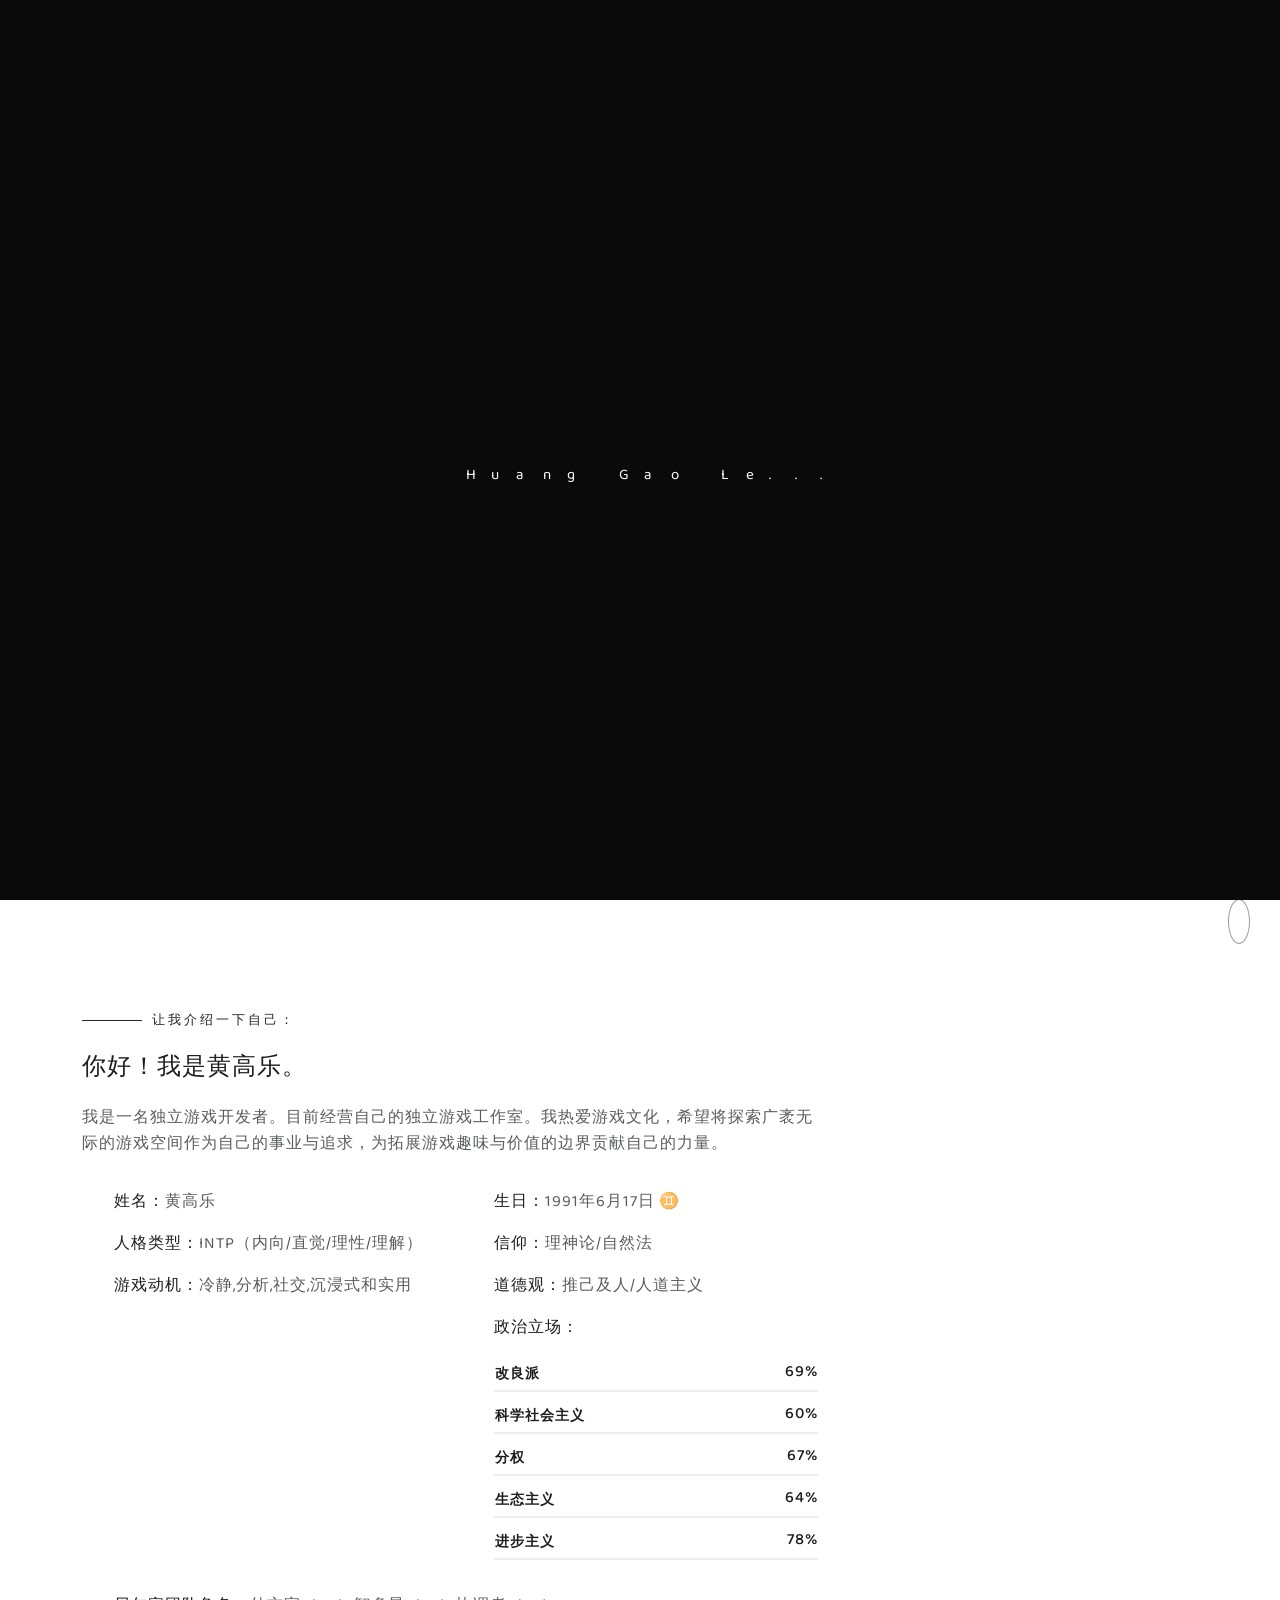
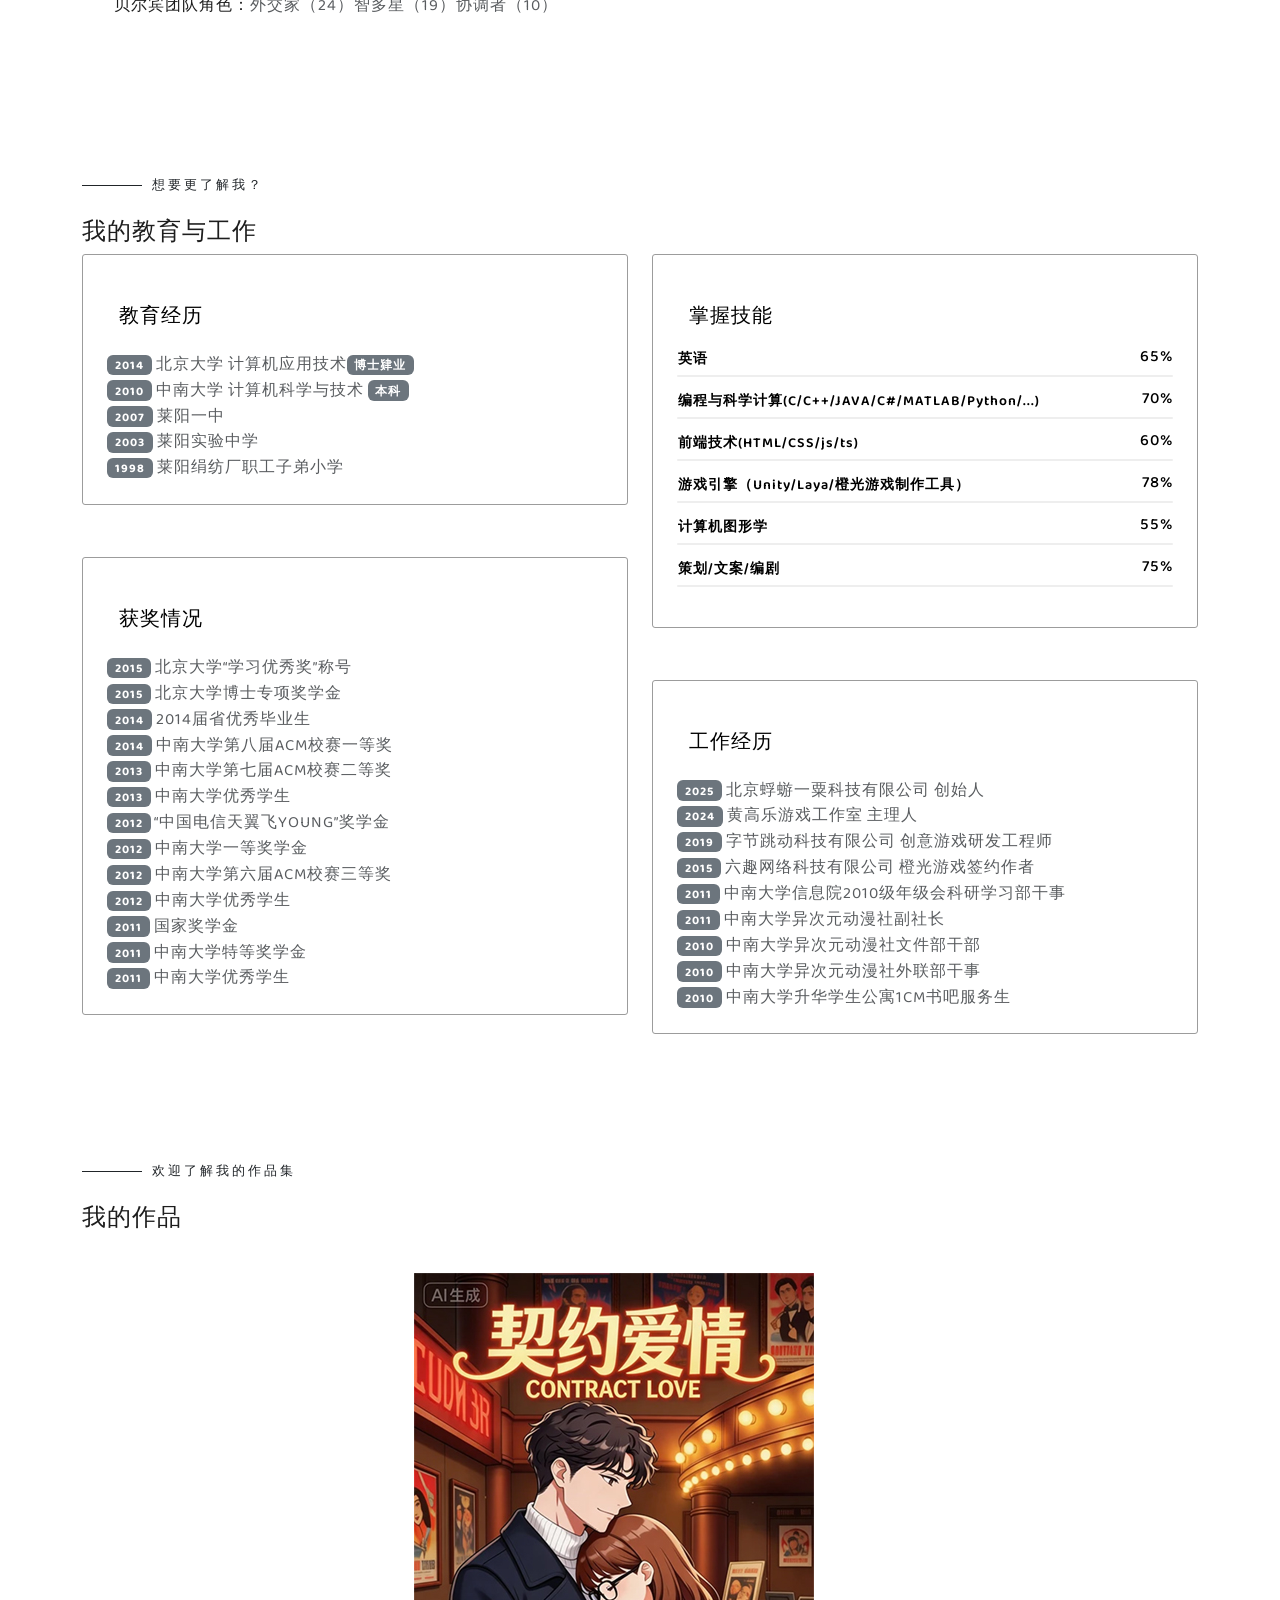
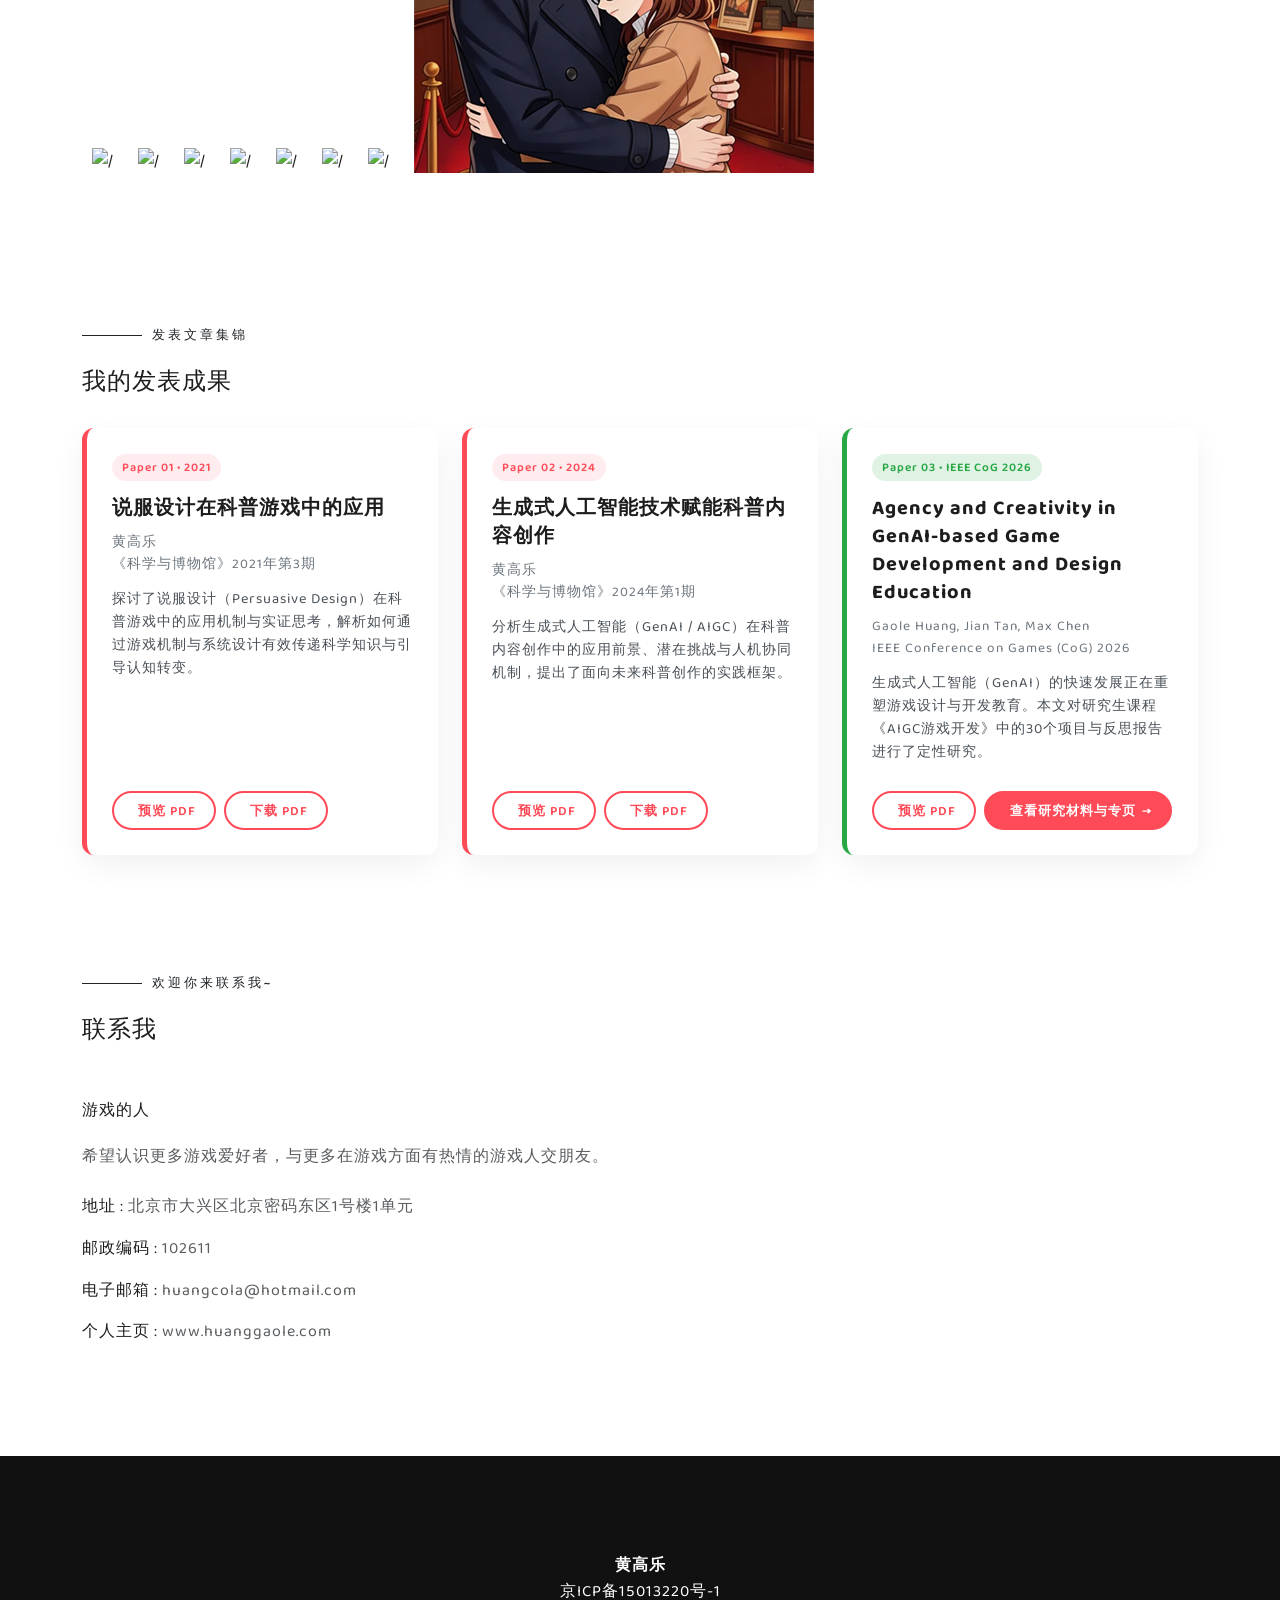
==== commit 12ed8f2c: "feat: 1. 添加论文发表板块 2. 添加契约爱情游戏。" ====
--- a/index.html
+++ b/index.html
@@ -27,6 +27,102 @@
 
     <script src="https://unpkg.com/ionicons@5.4.0/dist/ionicons.js"></script>
 
+    <style>
+        .paper-card-grid {
+            background: #ffffff;
+            border-radius: 12px;
+            padding: 25px;
+            height: 100%;
+            display: flex;
+            flex-direction: column;
+            justify-content: space-between;
+            box-shadow: 0 10px 30px rgba(0, 0, 0, 0.06);
+            transition: all 0.3s ease;
+            border-left: 5px solid #ff4a57;
+            position: relative;
+        }
+        body.dark .paper-card-grid {
+            background: #1e1e2d;
+            box-shadow: 0 10px 30px rgba(0, 0, 0, 0.25);
+            border-left-color: #ff4a57;
+        }
+        .paper-card-grid:hover {
+            transform: translateY(-6px);
+            box-shadow: 0 15px 35px rgba(255, 74, 87, 0.15);
+        }
+        .paper-badge-grid {
+            display: inline-block;
+            padding: 4px 10px;
+            font-size: 12px;
+            font-weight: 600;
+            border-radius: 15px;
+            background: rgba(255, 74, 87, 0.1);
+            color: #ff4a57;
+            margin-bottom: 12px;
+            align-self: flex-start;
+        }
+        .paper-title-grid {
+            font-size: 1.25rem;
+            font-weight: 700;
+            margin-bottom: 10px;
+            line-height: 1.4;
+        }
+        .paper-meta-grid {
+            font-size: 0.85rem;
+            color: #6c757d;
+            margin-bottom: 12px;
+        }
+        body.dark .paper-meta-grid {
+            color: #a0a5b5;
+        }
+        .paper-abstract-grid {
+            font-size: 0.9rem;
+            line-height: 1.6;
+            color: #495057;
+            margin-bottom: 20px;
+            flex-grow: 1;
+        }
+        body.dark .paper-abstract-grid {
+            color: #c0c5d5;
+        }
+        .btn-paper-grid {
+            padding: 7px 18px;
+            font-size: 13px;
+            border-radius: 25px;
+            font-weight: 600;
+            display: inline-flex;
+            align-items: center;
+            gap: 6px;
+            transition: all 0.3s ease;
+            text-decoration: none;
+        }
+        .btn-paper-outline-grid {
+            border: 2px solid #ff4a57;
+            color: #ff4a57;
+            background: transparent;
+        }
+        .btn-paper-outline-grid:hover {
+            background: #ff4a57;
+            color: #ffffff;
+        }
+        .btn-paper-primary-grid {
+            background: #ff4a57;
+            color: #ffffff;
+            border: 2px solid #ff4a57;
+        }
+        .btn-paper-primary-grid:hover {
+            background: #e03e4b;
+            border-color: #e03e4b;
+            color: #ffffff;
+        }
+        .special-paper-card {
+            border-left-color: #28a745 !important;
+        }
+        .special-badge-grid {
+            background: rgba(40, 167, 69, 0.15) !important;
+            color: #28a745 !important;
+        }
+    </style>
 </head>
 <body data-spy="scroll" data-target="#scrollspy" data-offset="61">
 
@@ -86,6 +182,9 @@
                                     </li>
                                     <li class="list-group-item">
                                         <a href="#portfolio"><span class="nm">04.</span>Portfolio</a>
+                                    </li>
+                                    <li class="list-group-item">
+                                        <a href="#publish"><span class="nm">05.</span>Publications</a>
                                     </li>
 
                                 </ul>
@@ -411,7 +510,7 @@
                             </div>
                         </a>
                         <!-- Item 03 -->
-                        <a href="https://huanggaole.github.io/baofei/">
+                        <a href="https://huanggaole.github.io/baofei/" id="portfolio-item3-link">
                             <div class="portfolio-item">
                                 <div class="portfolio-item-content box">
                                     <img src="assets/img/portfolio/portfolio-03.jpg" alt="/">
@@ -470,6 +569,18 @@
                                 </div>
                             </div>
                         </a>
+                        <!-- Item 08 -->
+                        <a href="https://www.66rpg.com/game/1692687">
+                            <div class="portfolio-item">
+                                <div class="portfolio-item-content box">
+                                    <img src="assets/img/portfolio/portfolio-08.jpg" alt="/">
+                                    <div class="box-content">
+                                        <h6 style="color: white;" data-i18n="portfolio_item8_meta">2026 by 橙光游戏</h6>
+                                        <h4 style="color: white;" data-i18n="portfolio_item8_title">契约爱情</h4>
+                                    </div>
+                                </div>
+                            </div>
+                        </a>
                     </div>
                 </div>
             </div>
@@ -477,6 +588,100 @@
     </section>
 
     <!-- ==================== End Works ==================== -->
+
+    <!-- ==================== Start Publications ==================== -->
+
+    <section id="publish" class="publish pb-6">
+        <div class="container">
+            <div class="row">
+                <div class="col-lg-12">
+                    <div class="text-left">
+                        <h2 class="sub-title" data-i18n="publish_title">发表文章集锦</h2>
+                        <h4 class="mt-4" data-i18n="publish_subtitle">我的发表成果</h4>
+                    </div>
+                </div>
+            </div>
+            <div class="row mt-4">
+                <!-- Paper 1 Card -->
+                <div class="col-lg-4 col-md-6 mb-4 wow fadeInUp" data-wow-duration="0.8s">
+                    <div class="paper-card-grid">
+                        <div>
+                            <span class="paper-badge-grid">Paper 01 &bull; 2021</span>
+                            <h3 class="paper-title-grid" data-i18n="paper1_title">说服设计在科普游戏中的应用</h3>
+                            <div class="paper-meta-grid">
+                                <i class="lni-user"></i> <span data-i18n="paper1_authors">黄高乐</span><br/>
+                                <i class="lni-book"></i> <span data-i18n="paper1_venue">《科学与博物馆》2021年第3期</span>
+                            </div>
+                            <p class="paper-abstract-grid" data-i18n="paper1_abstract">
+                                探讨了说服设计（Persuasive Design）在科普游戏中的应用机制与实证思考，解析如何通过游戏机制与系统设计有效传递科学知识与引导认知转变。
+                            </p>
+                        </div>
+                        <div class="d-flex flex-wrap gap-2 pt-2">
+                            <a href="paper1_persuasive%20design/21-3-.pdf" target="_blank" class="btn-paper-grid btn-paper-outline-grid">
+                                <ion-icon name="document-text-outline"></ion-icon> <span data-i18n="btn_preview_pdf">预览 PDF</span>
+                            </a>
+                            <a href="paper1_persuasive%20design/21-3-.pdf" download class="btn-paper-grid btn-paper-outline-grid">
+                                <ion-icon name="download-outline"></ion-icon> <span data-i18n="btn_download_pdf">下载 PDF</span>
+                            </a>
+                        </div>
+                    </div>
+                </div>
+
+                <!-- Paper 2 Card -->
+                <div class="col-lg-4 col-md-6 mb-4 wow fadeInUp" data-wow-duration="0.8s" data-wow-delay="0.1s">
+                    <div class="paper-card-grid">
+                        <div>
+                            <span class="paper-badge-grid">Paper 02 &bull; 2024</span>
+                            <h3 class="paper-title-grid" data-i18n="paper2_title">生成式人工智能技术赋能科普内容创作</h3>
+                            <div class="paper-meta-grid">
+                                <i class="lni-user"></i> <span data-i18n="paper2_authors">黄高乐</span><br/>
+                                <i class="lni-book"></i> <span data-i18n="paper2_venue">《科学与博物馆》2024年第1期</span>
+                            </div>
+                            <p class="paper-abstract-grid" data-i18n="paper2_abstract">
+                                分析生成式人工智能（GenAI / AIGC）在科普内容创作中的应用前景、潜在挑战与人机协同机制，提出了面向未来科普创作的实践框架。
+                            </p>
+                        </div>
+                        <div class="d-flex flex-wrap gap-2 pt-2">
+                            <a href="paper2_GAI/GenerativeArtificialIntelligencetechnologyempowerssciencepopularizationcontentcreation%20(1).pdf" target="_blank" class="btn-paper-grid btn-paper-outline-grid">
+                                <ion-icon name="document-text-outline"></ion-icon> <span data-i18n="btn_preview_pdf">预览 PDF</span>
+                            </a>
+                            <a href="paper2_GAI/GenerativeArtificialIntelligencetechnologyempowerssciencepopularizationcontentcreation%20(1).pdf" download class="btn-paper-grid btn-paper-outline-grid">
+                                <ion-icon name="download-outline"></ion-icon> <span data-i18n="btn_download_pdf">下载 PDF</span>
+                            </a>
+                        </div>
+                    </div>
+                </div>
+
+                <!-- Paper 3 Card (With Dedicated Materials Link) -->
+                <div class="col-lg-4 col-md-6 mb-4 wow fadeInUp" data-wow-duration="0.8s" data-wow-delay="0.2s">
+                    <div class="paper-card-grid special-paper-card">
+                        <div>
+                            <span class="paper-badge-grid special-badge-grid">Paper 03 &bull; IEEE CoG 2026</span>
+                            <h3 class="paper-title-grid" data-i18n="paper3_title">Agency and Creativity in GenAI-based Game Development and Design Education</h3>
+                            <div class="paper-meta-grid">
+                                <i class="lni-user"></i> <span data-i18n="paper3_authors">Gaole Huang, Jian Tan, Max Chen</span><br/>
+                                <i class="lni-book"></i> <span data-i18n="paper3_venue">IEEE Conference on Games (CoG) 2026</span>
+                            </div>
+                            <p class="paper-abstract-grid" data-i18n="paper3_abstract">
+                                生成式人工智能（GenAI）的快速发展正在重塑游戏设计与开发教育。本文对研究生课程《AIGC游戏开发》中的30个项目与反思报告进行了定性研究。
+                            </p>
+                        </div>
+                        <div class="d-flex flex-wrap gap-2 pt-2">
+                            <a href="paper3_CoG_26_Creative_Agency/CoG_26_WIP__Creative_Agency_in_GenAI_Game_Development.pdf" target="_blank" class="btn-paper-grid btn-paper-outline-grid">
+                                <ion-icon name="document-text-outline"></ion-icon> <span data-i18n="btn_preview_pdf">预览 PDF</span>
+                            </a>
+                            <a href="Agency_and_Creativity.html" class="btn-paper-grid btn-paper-primary-grid">
+                                <ion-icon name="folder-open-outline"></ion-icon> <span data-i18n="btn_paper3_materials">查看研究材料与专页</span> &rarr;
+                            </a>
+                        </div>
+                    </div>
+                </div>
+
+            </div>
+        </div>
+    </section>
+
+    <!-- ==================== End Publications ==================== -->
 
     <!-- ==================== Start  Contact ==================== -->
 
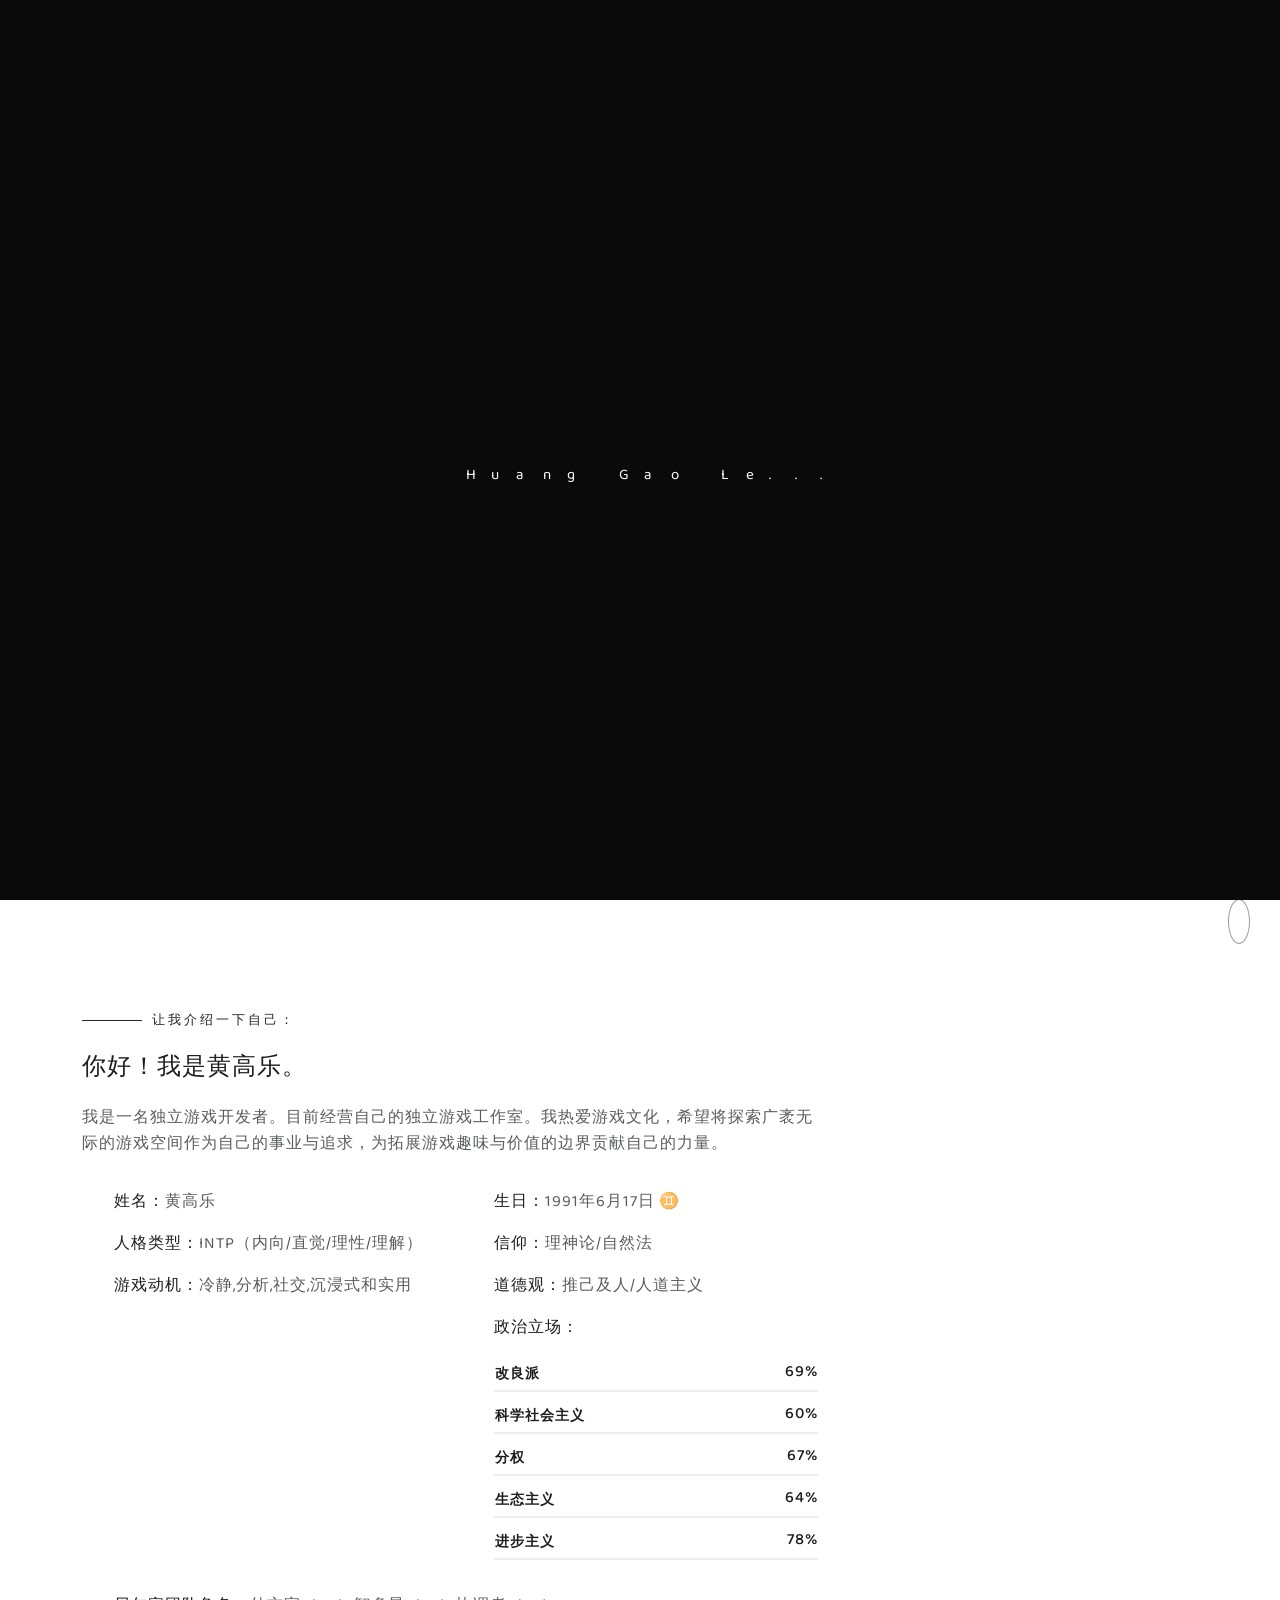
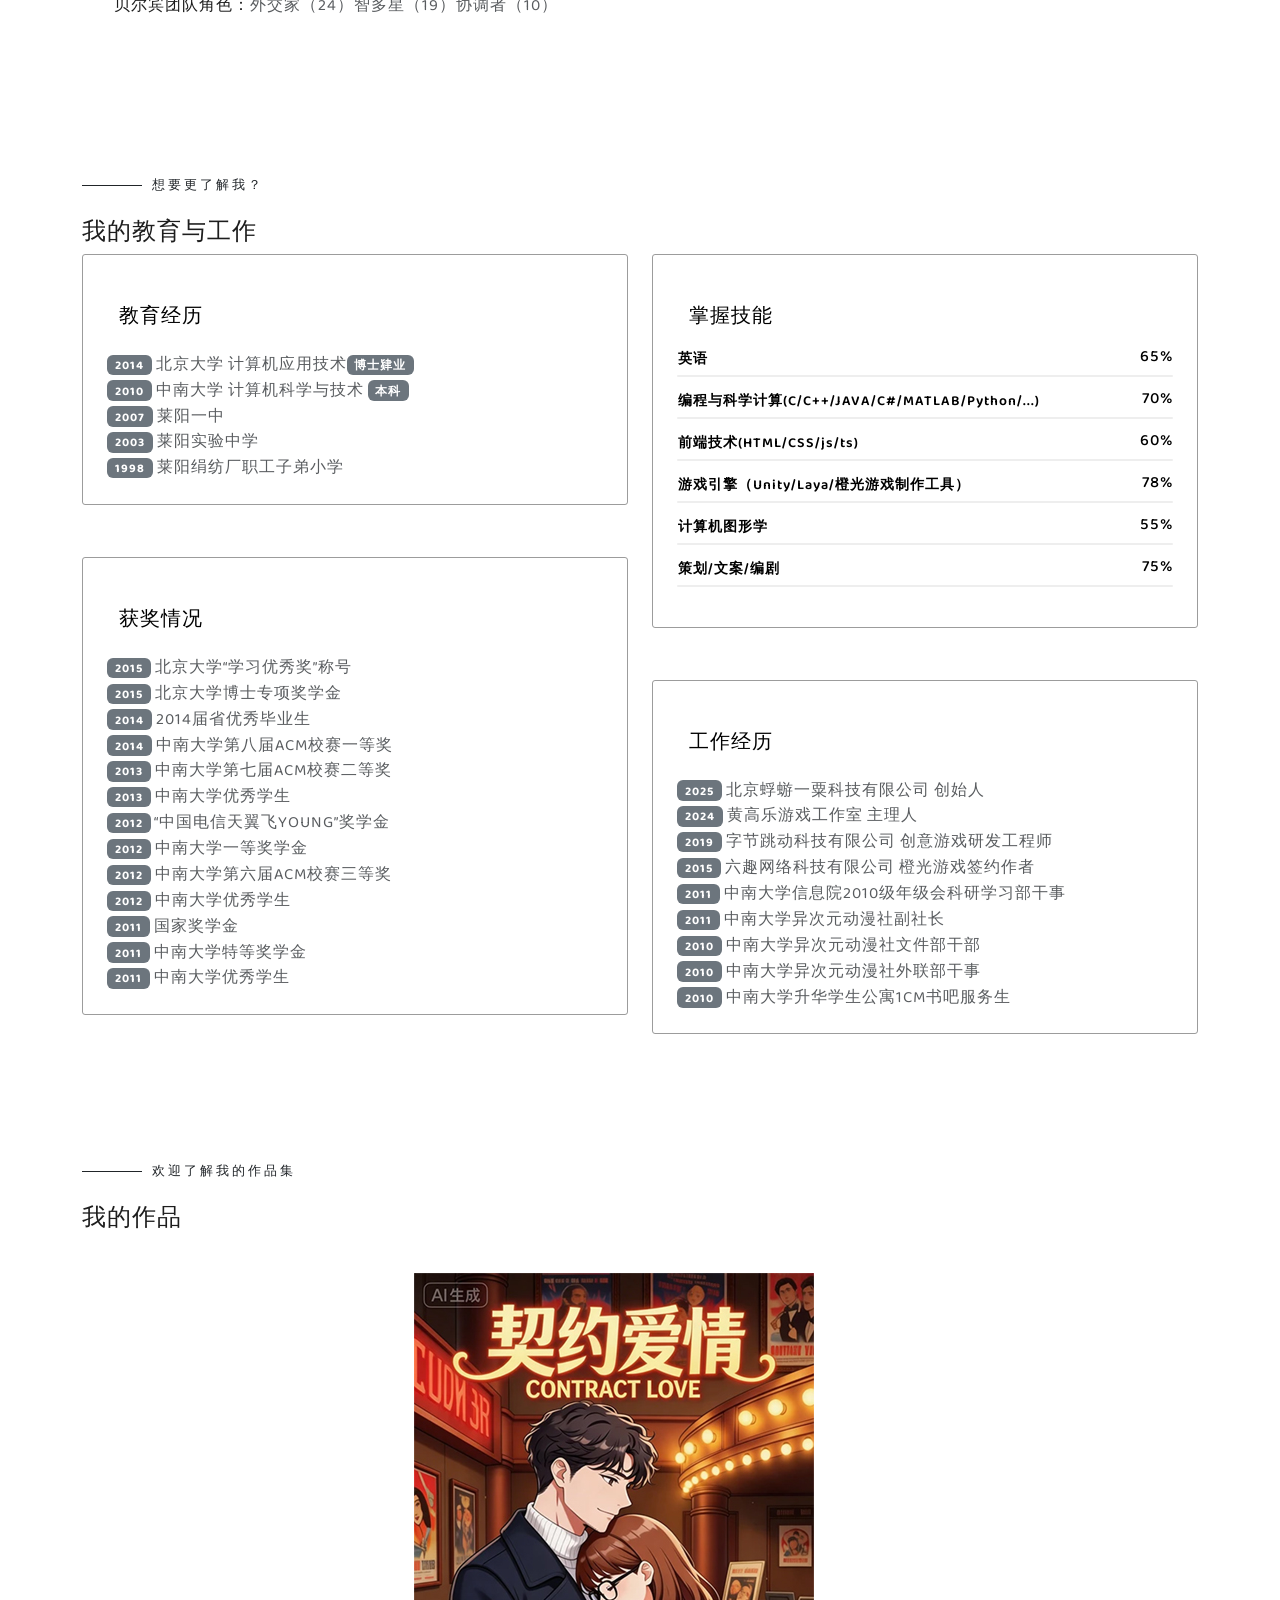
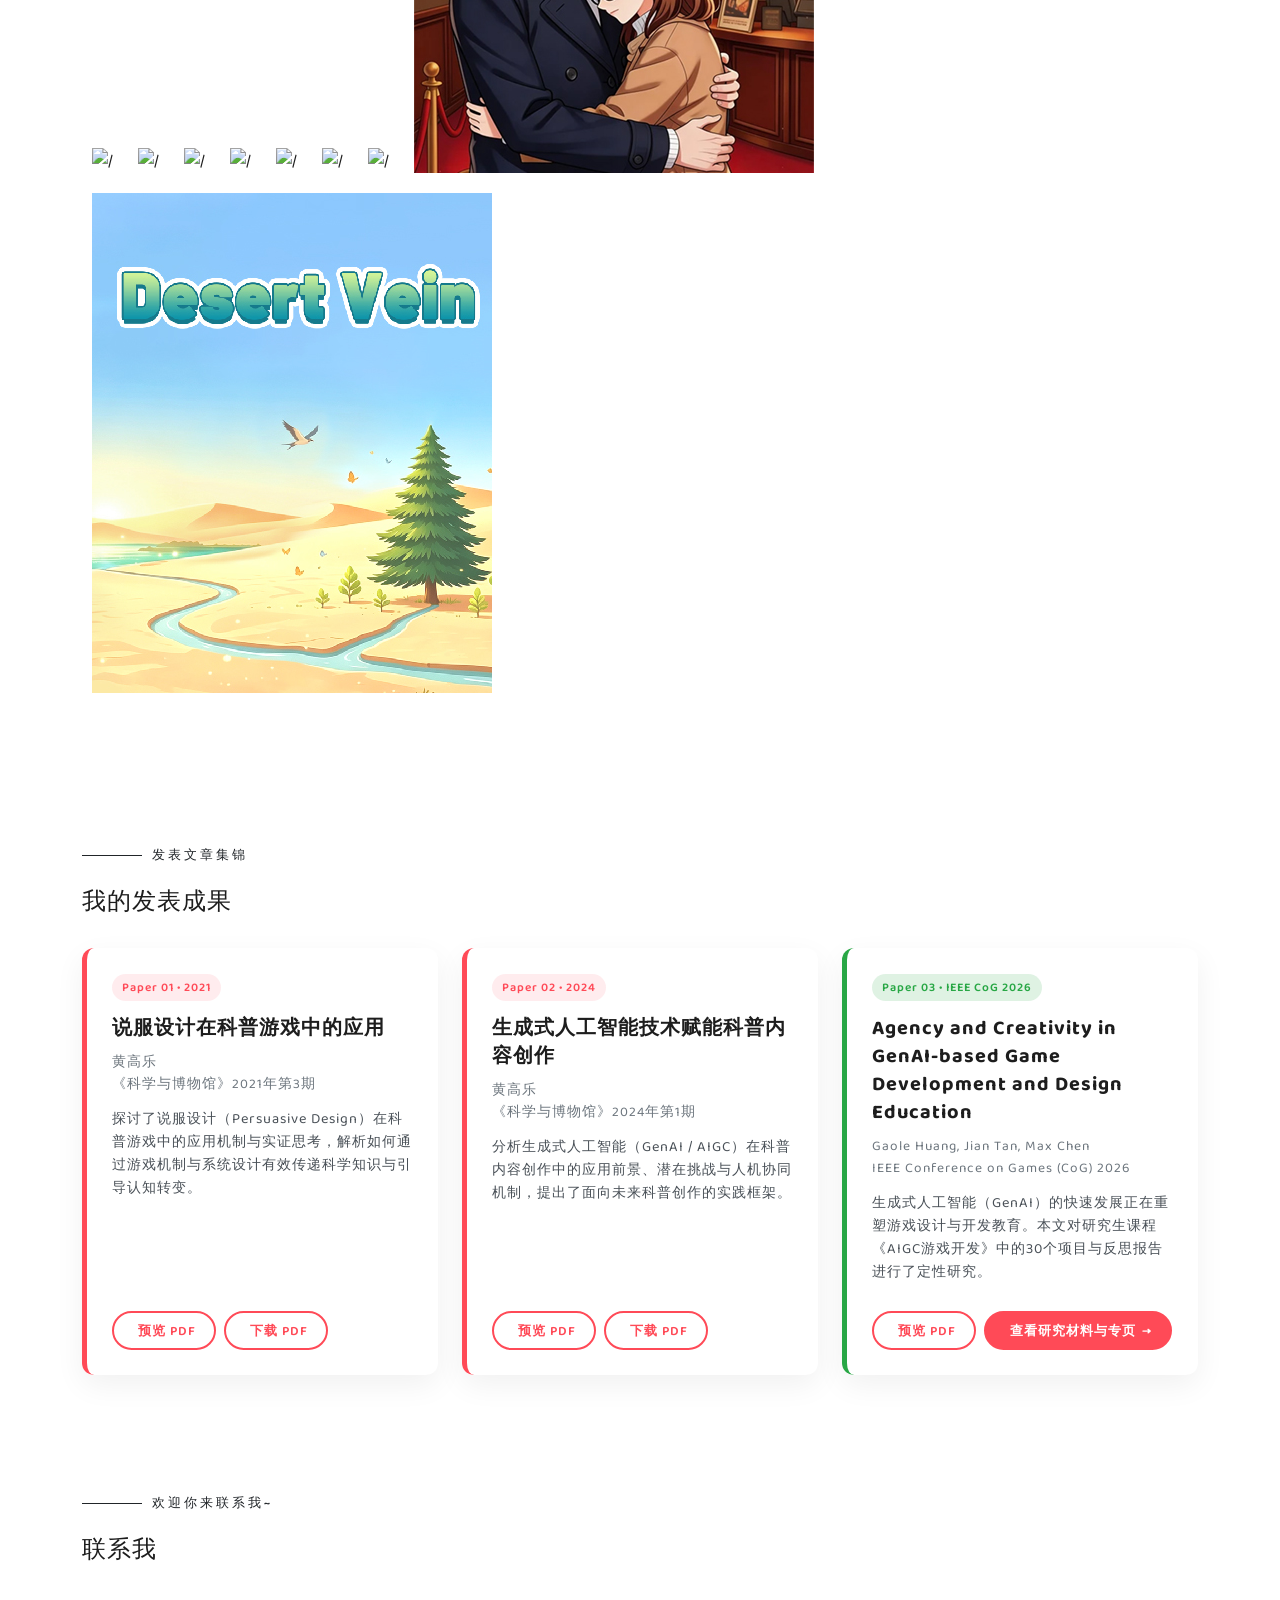
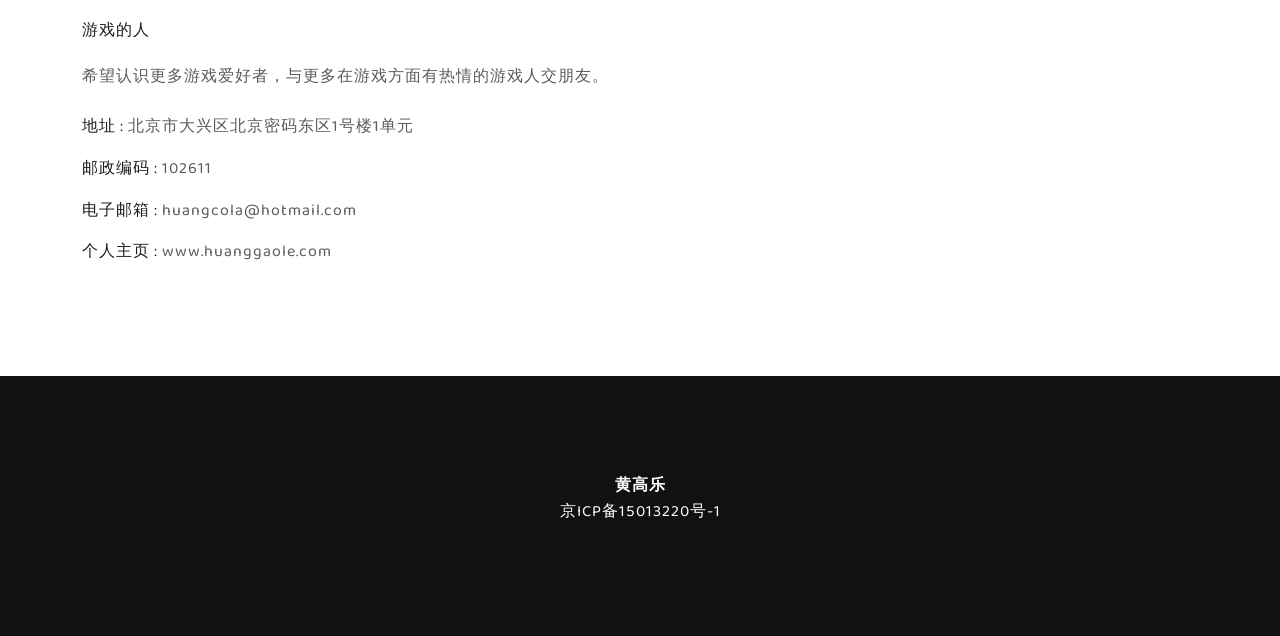
==== commit fa2e0245: "fix: 沙漠小镇链接未区分大小写的bug；feat: 新增沙漠水脉作品。" ====
--- a/index.html
+++ b/index.html
@@ -546,7 +546,7 @@
                             </div>
                         </a>
                         <!-- Item 06 -->
-                        <a href="http://www.huanggaole.com/sandtown/">
+                        <a href="http://www.huanggaole.com/SandTown/">
                             <div class="portfolio-item">
                                 <div class="portfolio-item-content box">
                                     <img src="assets/img/portfolio/portfolio-06.jpg" alt="/">
@@ -577,6 +577,18 @@
                                     <div class="box-content">
                                         <h6 style="color: white;" data-i18n="portfolio_item8_meta">2026 by 橙光游戏</h6>
                                         <h4 style="color: white;" data-i18n="portfolio_item8_title">契约爱情</h4>
+                                    </div>
+                                </div>
+                            </div>
+                        </a>
+                        <!-- Item 09 -->
+                        <a href="https://store.steampowered.com/app/5107000/Desert_Vein/">
+                            <div class="portfolio-item">
+                                <div class="portfolio-item-content box">
+                                    <img src="assets/img/portfolio/portfolio-09.jpg" alt="/">
+                                    <div class="box-content">
+                                        <h6 style="color: white;" data-i18n="portfolio_item9_meta">2026 by Godot</h6>
+                                        <h4 style="color: white;" data-i18n="portfolio_item9_title">沙漠水脉</h4>
                                     </div>
                                 </div>
                             </div>
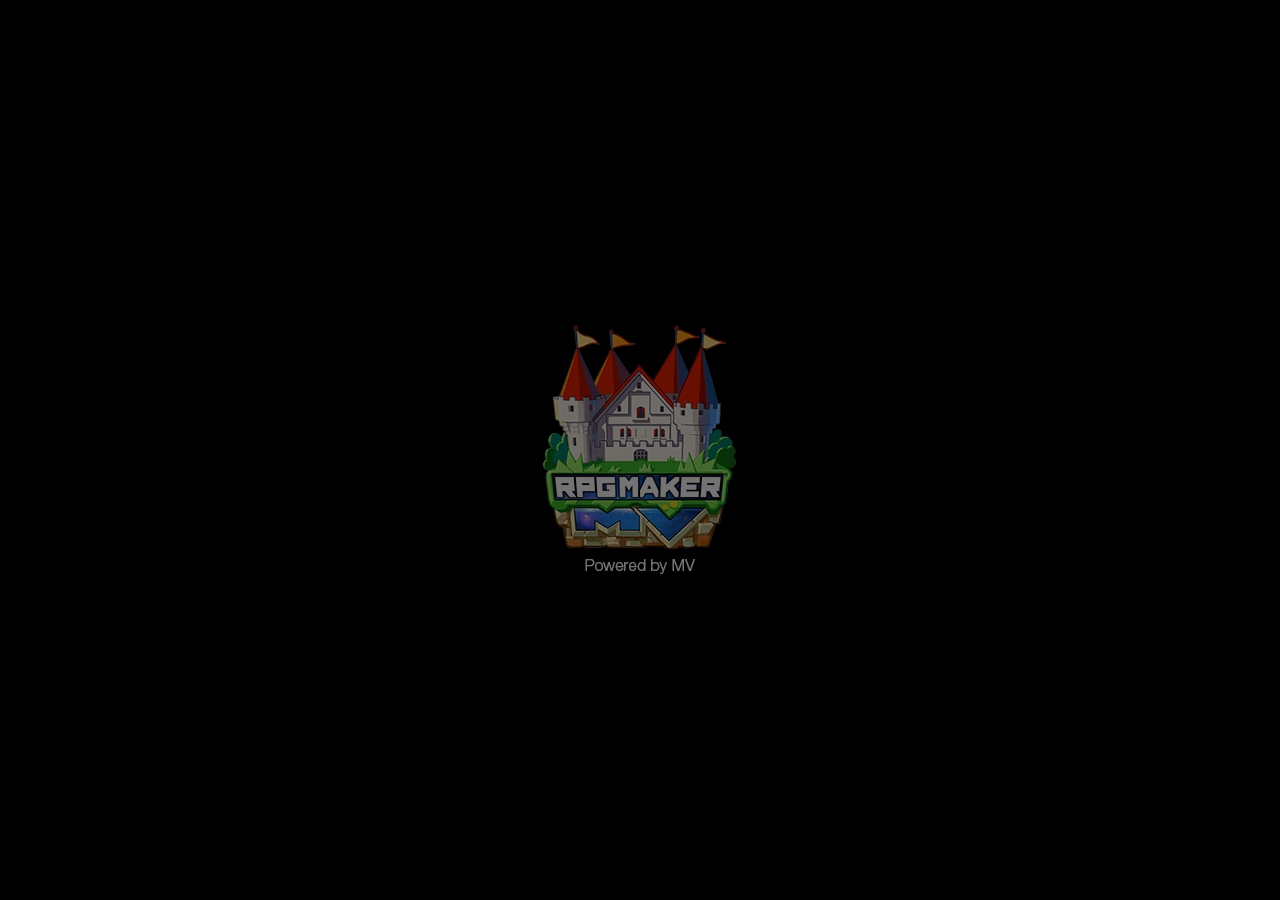
==== commit c6b5fb01: "Flatten project to root for GitHub Pages" ====
--- a/index.html
+++ b/index.html
@@ -1,789 +1,29 @@
 <!DOCTYPE html>
-<html lang="en">
-<head>
-    <meta charset="UTF-8">
-    <meta name="viewport" content="width=device-width, initial-scale=1.0">
-    <title>黄高乐的个人主页</title>
-    <meta name="description" content="" />
-    <meta name="keywords" content="" />
-    <meta name="author" content="Retrina group" />
-
-    <link href="https://cdn.jsdelivr.net/npm/bootstrap@5.0.0-beta2/dist/css/bootstrap.min.css" rel="stylesheet" integrity="sha384-BmbxuPwQa2lc/FVzBcNJ7UAyJxM6wuqIj61tLrc4wSX0szH/Ev+nYRRuWlolflfl" crossorigin="anonymous">
-
-    <!--  FavIcon  -->
-    <link rel="shortcut icon" href="assets/img/favicon.png">
-
-    <!-- Google Fonts -->
-    <link href="https://fonts.googleapis.com/css?family=Baloo+Chettan+2:400,500,700" rel="stylesheet">
-
-    <!--  Plugins Css  -->
-    <link rel="stylesheet" href="assets/css/plugins.css">
-
-    <!--  Plugins Css  -->
-    <link rel="stylesheet" href="assets/css/animated.css">
-
-    <!--  Custom Style CSS  -->
-    <link rel="stylesheet" href="assets/css/style.css">
-
-    <script src="https://unpkg.com/ionicons@5.4.0/dist/ionicons.js"></script>
-
-    <style>
-        .paper-card-grid {
-            background: #ffffff;
-            border-radius: 12px;
-            padding: 25px;
-            height: 100%;
-            display: flex;
-            flex-direction: column;
-            justify-content: space-between;
-            box-shadow: 0 10px 30px rgba(0, 0, 0, 0.06);
-            transition: all 0.3s ease;
-            border-left: 5px solid #ff4a57;
-            position: relative;
-        }
-        body.dark .paper-card-grid {
-            background: #1e1e2d;
-            box-shadow: 0 10px 30px rgba(0, 0, 0, 0.25);
-            border-left-color: #ff4a57;
-        }
-        .paper-card-grid:hover {
-            transform: translateY(-6px);
-            box-shadow: 0 15px 35px rgba(255, 74, 87, 0.15);
-        }
-        .paper-badge-grid {
-            display: inline-block;
-            padding: 4px 10px;
-            font-size: 12px;
-            font-weight: 600;
-            border-radius: 15px;
-            background: rgba(255, 74, 87, 0.1);
-            color: #ff4a57;
-            margin-bottom: 12px;
-            align-self: flex-start;
-        }
-        .paper-title-grid {
-            font-size: 1.25rem;
-            font-weight: 700;
-            margin-bottom: 10px;
-            line-height: 1.4;
-        }
-        .paper-meta-grid {
-            font-size: 0.85rem;
-            color: #6c757d;
-            margin-bottom: 12px;
-        }
-        body.dark .paper-meta-grid {
-            color: #a0a5b5;
-        }
-        .paper-abstract-grid {
-            font-size: 0.9rem;
-            line-height: 1.6;
-            color: #495057;
-            margin-bottom: 20px;
-            flex-grow: 1;
-        }
-        body.dark .paper-abstract-grid {
-            color: #c0c5d5;
-        }
-        .btn-paper-grid {
-            padding: 7px 18px;
-            font-size: 13px;
-            border-radius: 25px;
-            font-weight: 600;
-            display: inline-flex;
-            align-items: center;
-            gap: 6px;
-            transition: all 0.3s ease;
-            text-decoration: none;
-        }
-        .btn-paper-outline-grid {
-            border: 2px solid #ff4a57;
-            color: #ff4a57;
-            background: transparent;
-        }
-        .btn-paper-outline-grid:hover {
-            background: #ff4a57;
-            color: #ffffff;
-        }
-        .btn-paper-primary-grid {
-            background: #ff4a57;
-            color: #ffffff;
-            border: 2px solid #ff4a57;
-        }
-        .btn-paper-primary-grid:hover {
-            background: #e03e4b;
-            border-color: #e03e4b;
-            color: #ffffff;
-        }
-        .special-paper-card {
-            border-left-color: #28a745 !important;
-        }
-        .special-badge-grid {
-            background: rgba(40, 167, 69, 0.15) !important;
-            color: #28a745 !important;
-        }
-    </style>
-</head>
-<body data-spy="scroll" data-target="#scrollspy" data-offset="61">
-
-    <!-- ==================== Start Loading ==================== -->
-
-    <div id="overlayer">
-        <div id="loading">
-            <div id="loading_1" class="loading">H</div>
-            <div id="loading_2" class="loading">u</div>
-            <div id="loading_3" class="loading">a</div>
-            <div id="loading_4" class="loading">n</div>
-            <div id="loading_5" class="loading">g</div>
-            <div id="loading_6" class="loading"> </div>
-            <div id="loading_7" class="loading">G</div>
-            <div id="loading_8" class="loading">a</div>
-            <div id="loading_9" class="loading">o</div>
-            <div id="loading_10" class="loading"> </div>
-            <div id="loading_11" class="loading">L</div>
-            <div id="loading_12" class="loading">e</div>
-            <div id="loading_13" class="loading">.</div>
-            <div id="loading_14" class="loading">.</div>
-            <div id="loading_15" class="loading">.</div>
-        </div>
-    </div>
-
-    <!-- ==================== End Loading ==================== -->
-
-    <!-- ==================== Start Navgition ==================== -->
-
-    <header class="fixed-top">
-        <div class="logo-area">
-            <a href="index.html" class="logo">
-                <span class="size-sm mb-0 pl-4 mb-1" data-i18n="hero_name">黄高乐</span>
-            </a>
-        </div>
-        <div class="language-switcher">
-            <button class="lang-btn" data-lang="zh-CN" onclick="changeLanguage('zh-CN')" title="简体中文">🇨🇳</button>
-            <button class="lang-btn" data-lang="zh-TW" onclick="changeLanguage('zh-TW')" title="繁体中文">🇭🇰</button>
-            <button class="lang-btn" data-lang="en" onclick="changeLanguage('en')" title="English">🇬🇧</button>
-            <button class="lang-btn" data-lang="ja" onclick="changeLanguage('ja')" title="日本語">🇯🇵</button>
-        </div>
-        <div class="header-info-area">
-            <a class="overlay-menu-toggler lni-menu size-md" href="javascript:void(0);"></a>
-            <div class="overlay-menu">
-                <div class="container">
-                        <div class="row">
-                            <div class="col-lg-9 col-md-4 overlay-nav">
-                                <ul class="list-group text-left" id="myMenu">
-                                    <li class="list-group-item">
-                                        <a href="#hero"><span class="nm">01.</span>Home</a>
-                                    </li>
-                                    <li class="list-group-item">
-                                        <a href="#about"><span class="nm">02.</span>About</a>
-                                    </li>
-                                    <li class="list-group-item">
-                                        <a href="#edu & jobs"><span class="nm">03.</span>Edu & Jobs</a>
-                                    </li>
-                                    <li class="list-group-item">
-                                        <a href="#portfolio"><span class="nm">04.</span>Portfolio</a>
-                                    </li>
-                                    <li class="list-group-item">
-                                        <a href="#publish"><span class="nm">05.</span>Publications</a>
-                                    </li>
-
-                                </ul>
-                            </div>
-                            <div class="col-lg-3 col-md-4">
-                                <div class="contact-info">
-                                    <div class="item">
-                                        <h6><span data-i18n="address">地址</span> :</h6>
-                                        <p><span data-i18n="address_value">北京市大兴区北京密码东区1号楼1单元</span></p>
-                                    </div>
-
-                                    <div class="item">
-                                        <h6><span data-i18n="postal_code">邮政编码</span> :</h6>
-                                        <p><span data-i18n="postal_code_value">100086</span></p>
-                                    </div>
-                                    
-                                    <div class="item">
-                                        <h6><span data-i18n="email">电子邮箱</span> :</h6>
-                                        <p><span data-i18n="email_value">huangcola@hotmail.com</span></p>
-                                        <!--
-                                        <ul class="list-inline socails mt-4">
-                                            <li class="list-inline-item"><a href="#"><i class="lni-facebook-filled"></i></a></li>
-                                            <li class="list-inline-item"><a href="#"><i class="lni-twitter-filled"></i></a></li>
-                                            <li class="list-inline-item"><a href="#"><i class="lni-github-original"></i></a></li>
-                                            <li class="list-inline-item"><a href="#"><i class="lni-linkedin-original"></i></a></li>
-                                        </ul>
-                                        -->
-                                    </div>
-                                </div>
-                            </div>
-                        </div>
-                    </div>
-            </div>
-        </div>
-    </header>
-
-     <!-- ==================== End Navgition ==================== -->
-
-
-    <!-- ==================== Start Hero ==================== -->
-
-    <!-- Hero部分 -->
-    <section id="hero" class="hero hero-01 full-screen">
-      <div class="hero-table">
-        <div class="hero-table-center">
-          <div class="container">
-            <div class="row justify-content-center">
-              <div class="col-lg-12">
-                <div class="text-center hero-content mx-auto">
-                  <h5 class="mb-4" data-i18n="hero_greeting">你好！ 我是</h5>
-                  <h2 class="mx-auto mt-4" data-i18n="hero_name">黄高乐</h2>
-                  <h1 class="text-capitalize mt-4" data-i18n="hero_title" data-elements="game_designer,game_producer,game_developer">我是 <span class="element font-weight-bold" data-elements="游戏设计师。,游戏制作人。,游戏开发者。"></span></h1>
-                </div>
-              </div>
-            </div>
-          </div>
-        </div>
-      </div>
-    </section>
-    
-    <!-- About部分 -->
-    <section id="about" class="about py-6">
-      <div class="container">
-        <div class="row align-items-center pb-5">
-          <div class="col-lg-8 wow fadeInLeft">
-            <div class="mt-3">
-              <h2 class="sub-title" data-i18n="about_intro">让我介绍一下自己：</h2>
-              <h4 class="mt-4" data-i18n="about_hello">你好！<span class="base-color font-weight-bold">我是黄高乐。</span></h4>
-              <p class="text-muted mt-4" data-i18n="about_description">我是一名独立游戏开发者。目前经营自己的独立游戏工作室。我热爱游戏文化，希望将探索广袤无际的游戏空间作为自己的事业与追求，为拓展游戏趣味与价值的边界贡献自己的力量。</p>
-              <div class="row">
-                <div class="col-md-6">
-                  <ul class="about-info">
-                    <li class="mt-3"><span data-i18n="name">姓名</span>：<span class="text-muted ml-3" data-i18n="name_value">黄高乐</span></li>
-                    <li class="mt-3"><span data-i18n="personality_type">人格类型</span>：<span class="text-muted ml-3" data-i18n="personality_type_value">INTP（内向/直觉/理性/理解）</span></li>
-                    <li class="mt-3"><span data-i18n="game_motivation">游戏动机</span>：<span class="text-muted ml-3" data-i18n="game_motivation_value">冷静,分析,社交,沉浸式和实用</span><img src="assets/img/motivation.png" alt="" class="img-fluid rounded motivation-img"></li>
-                    <!-- Calm, Analytical, Social, Deeply Immersed, and Practical -->
-                  </ul>
-                </div>
-                <div class="col-md-6">
-                  <ul class="about-info">
-                    <li class="mt-3"><span data-i18n="birthday">生日</span>：<span class="text-muted ml-3" data-i18n="birthday_value">1991年6月17日 ♊</span></li>
-                    <li class="mt-3"><span data-i18n="belief">信仰</span>：<span class="text-muted ml-3" data-i18n="belief_value">理神论/自然法</span></li>
-                    <li class="mt-3"><span data-i18n="morality">道德观</span>：<span class="text-muted ml-3" data-i18n="morality_value">推己及人/人道主义</span></li>
-                    <li class="mt-3"><span data-i18n="political_views">政治立场</span>：</li>
-                    <br/>
-                    <div id="Div1" class="skill-box pt-4 pt-lg-0 mt-4">
-                      <div class="skillbar clearfix" data-percent="69%">
-                        <div class="skillbar-title"><span data-i18n="reformist">改良派</span></div>
-                        <div class="fill-skillbar skillbar-bar"></div>
-                        <div class="skill-bar-percent">69%</div>
-                      </div>
-                      <div class="skillbar clearfix " data-percent="60%">
-                        <div class="skillbar-title"><span data-i18n="scientific_socialism">科学社会主义</span></div>
-                        <div class="fill-skillbar skillbar-bar"></div>
-                        <div class="skill-bar-percent">60%</div>
-                      </div>
-                      <div class="skillbar clearfix" data-percent="67%">
-                        <div class="skillbar-title"><span data-i18n="separation_of_powers">分权</span></div>
-                        <div class="fill-skillbar skillbar-bar"></div>
-                        <div class="skill-bar-percent">67%</div>
-                      </div>
-                      <div class="skillbar clearfix " data-percent="64%">
-                        <div class="skillbar-title"><span data-i18n="ecologism">生态主义</span></div>
-                        <div class="fill-skillbar skillbar-bar"></div>
-                        <div class="skill-bar-percent">64%</div>
-                      </div>
-                      <div class="skillbar clearfix" data-percent="78%">
-                        <div class="skillbar-title"><span data-i18n="progressivism">进步主义</span></div>
-                        <div class="fill-skillbar skillbar-bar"></div>
-                        <div class="skill-bar-percent">78%</div>
-                      </div>
-                    </div>                             
-                  </ul>
-                </div>
-                <div class="col-md-12">
-                  <ul class="about-info">
-                    <li class="mt-3"><span data-i18n="belbin_team_role">贝尔宾团队角色</span>：<span class="text-muted ml-3" data-i18n="belbin_team_role_value">外交家（24）智多星（19）协调者（10）</span></li>
-                  </ul>
-                </div>
-              </div>
-              <!--
-              <div class="mt-4 pt-2">
-                <a href="#" class="main-btn">下载我的简历</a>
-              </div>
-              -->
-            </div>
-          </div>
-          <div class="col-lg-4 wow fadeInRight">
-            <div class="mt-3 about-img">
-              <img src="assets/img/about-01.jpg" alt="" class="img-fluid rounded">
-            </div>
-          </div>
-        </div>
-        <!--
-        <div class="row align-items-center mt-5">
-          <div class="col-lg-6">
-            <h4>We Are Here to Inspire You </h4>
-            <p class="mt-3 text-muted">Lorem ipsum dolor sit amet, consectetur adipiscing elit, sed do eiusmod tempor inc ididunt ut labore et dolore magna aliqua. Ut enim ad minim veniam, quis nostrud ex ercitation ullamco laboris nisi ut aliquip.</p>
-          </div>
-          <div class="col-lg-6">
-            <div id="skills" class="skill-box pt-4 pt-lg-0 mt-4">
-              <div class="skillbar clearfix" data-percent="95%">
-                <div class="skillbar-title"><span>HTML</span></div>
-                <div class="fill-skillbar skillbar-bar"></div>
-                <div class="skill-bar-percent">95%</div>
-              </div>
-              <div class="skillbar clearfix " data-percent="85%">
-                <div class="skillbar-title"><span>CSS</span></div>
-                <div class="fill-skillbar skillbar-bar"></div>
-                <div class="skill-bar-percent">85%</div>
-              </div>
-              <div class="skillbar clearfix" data-percent="75%">
-                <div class="skillbar-title"><span>PHP</span></div>
-                <div class="fill-skillbar skillbar-bar"></div>
-                <div class="skill-bar-percent">75%</div>
-              </div>
-            </div>
-          </div>
-        </div>
-        -->
-      </section>
-      <!-- ==================== End About  ==================== -->
-
-      <!-- ==================== Start Edu & Jobs ==================== -->
-
-      <section id="edu & jobs" class="pb-6">
-<div class="container">
-          <div class="row justify-content-center">
-            <div class="col-lg-12 wow fadeInUp" data-wow-delay="200ms" data-wow-duration="1000ms">
-              <div class="text-left">
-                <h2 class="sub-title" data-i18n="edu_jobs_title">想要更了解我？</h2>
-                <h4 class="mt-4" data-i18n="edu_jobs_subtitle">我的教育与工作</h4>
-              </div>
-            </div>
-          </div>
-          <div class="row">
-            <div class="col-lg-6 mt-6" >
-              <div class="services-item wow fadeInUp text-left" data-wow-delay="200ms" data-wow-duration="1000ms">
-                <div class="p-4">
-                  <div class="services-header">
-                    <i class="size-md services-icon"><ion-icon name="school-outline"></ion-icon></i>
-                    <h5 class="my-4" data-i18n="education">教育经历</h5>
-                  </div>
-                  <p class="mb-0 text-muted" data-i18n="education_detail" data-i18n-html="true"><span class="badge bg-secondary">2014</span> 北京大学         计算机应用技术<span class="badge bg-secondary">博士肄业</span><br/>
-                                                       <span class="badge bg-secondary">2010</span> 中南大学         计算机科学与技术 <span class="badge bg-secondary">本科</span><br/>
-                                                       <span class="badge bg-secondary">2007</span> 莱阳一中         <br/>
-                                                       <span class="badge bg-secondary">2003</span> 莱阳实验中学  <br/>
-                                                       <span class="badge bg-secondary">1998</span> 莱阳绢纺厂职工子弟小学 </p>
-                </div>
-              </div>
-              <br/><br/>
-              <div class="services-item wow fadeInUp text-left"  data-wow-delay="400ms" data-wow-duration="1000ms">
-                <div class="p-4">
-                  <div class="services-header">
-                    <i class="size-md services-icon"><ion-icon name="ribbon-outline"></ion-icon></i>
-                    <h5 class="my-4" data-i18n="awards">获奖情况</h5>
-                  </div>
-                  <p class="mb-0 text-muted" data-i18n="awards_detail" data-i18n-html="true"><span class="badge bg-secondary">2015</span> 北京大学“学习优秀奖”称号<br/>
-                                                       <span class="badge bg-secondary">2015</span> 北京大学博士专项奖学金<br/>
-                                                       <span class="badge bg-secondary">2014</span> 2014届省优秀毕业生<br/>
-                                                       <span class="badge bg-secondary">2014</span> 中南大学第八届ACM校赛一等奖<br/>
-                                                       <span class="badge bg-secondary">2013</span> 中南大学第七届ACM校赛二等奖<br/>
-                                                       <span class="badge bg-secondary">2013</span> 中南大学优秀学生<br/>
-                                                       <span class="badge bg-secondary">2012</span> “中国电信天翼飞YOUNG”奖学金<br/>
-                                                       <span class="badge bg-secondary">2012</span> 中南大学一等奖学金<br/>
-                                                       <span class="badge bg-secondary">2012</span> 中南大学第六届ACM校赛三等奖<br/>
-                                                       <span class="badge bg-secondary">2012</span> 中南大学优秀学生<br/>
-                                                       <span class="badge bg-secondary">2011</span> 国家奖学金<br/>
-                                                       <span class="badge bg-secondary">2011</span> 中南大学特等奖学金<br/>
-                                                       <span class="badge bg-secondary">2011</span> 中南大学优秀学生</p>
-                </div>
-              </div>
-              <br/><br/>
-            </div>
-            <div class="col-lg-6 mt-6">
-            <div class="services-item wow fadeInUp text-left" data-wow-delay="600ms" data-wow-duration="1000ms">
-                        <div class="p-4">
-                            <div class="services-header">
-                              <i class="size-md services-icon"><ion-icon name="build-outline"></ion-icon></i>
-                              <h5 class="my-4" data-i18n="skills">掌握技能</h5>
-                            </div>
-                            <p class="mb-0 text-muted"> 
-                                    <div id="Div2" class="skill-box pt-4 pt-lg-0 mt-4">
-                                        <div class="skillbar clearfix" data-percent="65%">
-                                            <div class="skillbar-title"><span data-i18n="skill_english">英语</span></div>
-                                            <div class="fill-skillbar skillbar-bar"></div>
-                                            <div class="skill-bar-percent">65%</div>
-                                        </div>
-                                        <div class="skillbar clearfix " data-percent="70%">
-                                            <div class="skillbar-title"><span data-i18n="skill_programming">编程与科学计算(C/C++/JAVA/C#/MATLAB/Python/...)</span></div>
-                                            <div class="fill-skillbar skillbar-bar"></div>
-                                            <div class="skill-bar-percent">70%</div>
-                                        </div>
-                                        <div class="skillbar clearfix" data-percent="60%">
-                                            <div class="skillbar-title"><span data-i18n="skill_frontend">前端技术(HTML/CSS/js/ts)</span></div>
-                                            <div class="fill-skillbar skillbar-bar"></div>
-                                            <div class="skill-bar-percent">60%</div>
-                                        </div>
-                                        <div class="skillbar clearfix " data-percent="78%">
-                                            <div class="skillbar-title"><span data-i18n="skill_engines">游戏引擎（Unity/Laya/橙光游戏制作工具）</span></div>
-                                            <div class="fill-skillbar skillbar-bar"></div>
-                                            <div class="skill-bar-percent">78%</div>
-                                        </div>
-                                        <div class="skillbar clearfix" data-percent="55%">
-                                            <div class="skillbar-title"><span data-i18n="skill_graphics">计算机图形学</span></div>
-                                            <div class="fill-skillbar skillbar-bar"></div>
-                                            <div class="skill-bar-percent">55%</div>
-                                        </div>
-                                        <div class="skillbar clearfix" data-percent="75%">
-                                            <div class="skillbar-title"><span data-i18n="skill_writing">策划/文案/编剧</span></div>
-                                            <div class="fill-skillbar skillbar-bar"></div>
-                                            <div class="skill-bar-percent">75%</div>
-                                        </div>
-                                    </div>                             
-                             </p>
-                        </div>
-                    </div>  
-                    <br/><br/>
-                    <div class="services-item wow fadeInUp text-left" data-wow-delay="800ms" data-wow-duration="1000ms">
-                        <div class="p-4">
-                            <div class="services-header">
-                              <i class="size-md services-icon"><ion-icon name="briefcase-outline"></ion-icon></i>
-                              <h5 class="my-4" data-i18n="work_experience">工作经历</h5>
-                            </div>
-                            <p class="mb-0 text-muted" data-i18n="work_experience_detail" data-i18n-html="true">
-                                <span class="badge bg-secondary">2025</span> 北京蜉蝣一粟科技有限公司 创始人<br />
-                                <span class="badge bg-secondary">2024</span> 黄高乐游戏工作室 主理人<br />
-                                <span class="badge bg-secondary">2019</span> 字节跳动科技有限公司 创意游戏研发工程师<br />
-                                <span class="badge bg-secondary">2015</span> 六趣网络科技有限公司 橙光游戏签约作者<br />
-                                <span class="badge bg-secondary">2011</span> 中南大学信息院2010级年级会科研学习部干事<br />
-                                <span class="badge bg-secondary">2011</span> 中南大学异次元动漫社副社长<br />
-                                <span class="badge bg-secondary">2010</span> 中南大学异次元动漫社文件部干部<br />
-                                <span class="badge bg-secondary">2010</span> 中南大学异次元动漫社外联部干事<br />
-                                <span class="badge bg-secondary">2010</span> 中南大学升华学生公寓1CM书吧服务生<br />
-                            </p>
-                        </div>
-                    </div>
-                </div>  
-            </div>
-        </div>
-    </section>
-
-    <!-- ==================== End Services ==================== -->
-
-
-    <!-- ==================== Start Works ==================== -->
-
-    <section id="portfolio" class="portfolio pb-6">
-        <div class="container">
-            <div class="row">
-                <div class="col-lg-12">
-                    <div class="text-left">
-                        <h2 class="sub-title" data-i18n="portfolio_title">欢迎了解我的作品集</h2>
-                        <h4 class="mt-4" data-i18n="portfolio_subtitle">我的作品</h4>
-                    </div>
-                </div>
-            </div>
-            <div class="row mt-4">
-                <div class="col-lg-12 pb-5">
-                    <div class="owl-carousel">
-                        <!-- Item 01 -->
-                        <a href="http://www.66rpg.com/game/26003">
-                            <div class="portfolio-item">
-                                <div class="portfolio-item-content box">
-                                    <img src="assets/img/portfolio/portfolio-01.jpg" alt="/">
-                                    <div class="box-content">
-                                        <h6 style="color: white;" data-i18n="portfolio_item1_meta">2014 by 橙光游戏</h6>
-                                        <h4 style="color: white;" data-i18n="portfolio_item1_title">非橙勿扰</h4>
-                                    </div>
-                                </div>
-                            </div>
-                        </a>
-                        <!-- Item 02 -->
-                        <a href="https://store.steampowered.com/app/1147500/A_Gays_Life/">
-                            <div class="portfolio-item">
-                                <div class="portfolio-item-content box">
-                                    <img src="assets/img/portfolio/portfolio-02.jpg" alt="/">
-                                    <div class="box-content">
-                                        <h6 style="color: white;" data-i18n="portfolio_item2_meta">2018 by 橙光游戏</h6>
-                                        <h4 style="color: white;" data-i18n="portfolio_item2_title">A Gay's Life</h4>
-                                    </div>
-                                </div>
-                            </div>
-                        </a>
-                        <!-- Item 03 -->
-                        <a href="https://huanggaole.github.io/baofei/" id="portfolio-item3-link">
-                            <div class="portfolio-item">
-                                <div class="portfolio-item-content box">
-                                    <img src="assets/img/portfolio/portfolio-03.jpg" alt="/">
-                                    <div class="box-content">
-                                        <h6 style="color: white;" data-i18n="portfolio_item3_meta">GGJ2020(repair) by RMMV</h6>
-                                        <h4 style="color: white;" data-i18n="portfolio_item3_title">报废的世界</h4>
-                                    </div>
-                                </div>
-                            </div>
-                        </a>
-                        <!-- Item 04 -->
-                        <a href="https://huanggaole.github.io/touxiaoming/">
-                            <div class="portfolio-item">
-                                <div class="portfolio-item-content box">
-                                    <img src="assets/img/portfolio/portfolio-04.jpg" alt="/">
-                                    <div class="box-content">
-                                        <h6 style="color: white;" data-i18n="portfolio_item4_meta">Project1 第四届剧情大挑战 by RMMV</h6>
-                                        <h4 style="color: white;" data-i18n="portfolio_item4_title">透小明历险记</h4>
-                                    </div>
-                                </div>
-                            </div>
-                        </a>
-                        <!-- Item 05 -->
-                        <a href="https://huanggaole.itch.io/gobangtetris/">
-                            <div class="portfolio-item">
-                                <div class="portfolio-item-content box">
-                                    <img src="assets/img/portfolio/portfolio-05.jpg" alt="/">
-                                    <div class="box-content">
-                                        <h6 style="color: white;" data-i18n="portfolio_item5_meta">2022 by Cocos Creator</h6>
-                                        <h4 style="color: white;" data-i18n="portfolio_item5_title">五子棋俄罗斯方块</h4>
-                                    </div>
-                                </div>
-                            </div>
-                        </a>
-                        <!-- Item 06 -->
-                        <a href="http://www.huanggaole.com/SandTown/">
-                            <div class="portfolio-item">
-                                <div class="portfolio-item-content box">
-                                    <img src="assets/img/portfolio/portfolio-06.jpg" alt="/">
-                                    <div class="box-content">
-                                        <h6 style="color: white;" data-i18n="portfolio_item6_meta">2022 by Cocos Creator</h6>
-                                        <h4 style="color: white;" data-i18n="portfolio_item6_title">沙漠小镇</h4>
-                                    </div>
-                                </div>
-                            </div>
-                        </a>
-                        <!-- Item 07 -->
-                        <a href="https://store.steampowered.com/app/3014680/">
-                            <div class="portfolio-item">
-                                <div class="portfolio-item-content box">
-                                    <img src="assets/img/portfolio/portfolio-07.jpg" alt="/">
-                                    <div class="box-content">
-                                        <h6 style="color: white;" data-i18n="portfolio_item7_meta">2025 by Unity</h6>
-                                        <h4 style="color: white;" data-i18n="portfolio_item7_title">本草归元录</h4>
-                                    </div>
-                                </div>
-                            </div>
-                        </a>
-                        <!-- Item 08 -->
-                        <a href="https://www.66rpg.com/game/1692687">
-                            <div class="portfolio-item">
-                                <div class="portfolio-item-content box">
-                                    <img src="assets/img/portfolio/portfolio-08.jpg" alt="/">
-                                    <div class="box-content">
-                                        <h6 style="color: white;" data-i18n="portfolio_item8_meta">2026 by 橙光游戏</h6>
-                                        <h4 style="color: white;" data-i18n="portfolio_item8_title">契约爱情</h4>
-                                    </div>
-                                </div>
-                            </div>
-                        </a>
-                        <!-- Item 09 -->
-                        <a href="https://store.steampowered.com/app/5107000/Desert_Vein/">
-                            <div class="portfolio-item">
-                                <div class="portfolio-item-content box">
-                                    <img src="assets/img/portfolio/portfolio-09.jpg" alt="/">
-                                    <div class="box-content">
-                                        <h6 style="color: white;" data-i18n="portfolio_item9_meta">2026 by Godot</h6>
-                                        <h4 style="color: white;" data-i18n="portfolio_item9_title">沙漠水脉</h4>
-                                    </div>
-                                </div>
-                            </div>
-                        </a>
-                    </div>
-                </div>
-            </div>
-        </div>
-    </section>
-
-    <!-- ==================== End Works ==================== -->
-
-    <!-- ==================== Start Publications ==================== -->
-
-    <section id="publish" class="publish pb-6">
-        <div class="container">
-            <div class="row">
-                <div class="col-lg-12">
-                    <div class="text-left">
-                        <h2 class="sub-title" data-i18n="publish_title">发表文章集锦</h2>
-                        <h4 class="mt-4" data-i18n="publish_subtitle">我的发表成果</h4>
-                    </div>
-                </div>
-            </div>
-            <div class="row mt-4">
-                <!-- Paper 1 Card -->
-                <div class="col-lg-4 col-md-6 mb-4 wow fadeInUp" data-wow-duration="0.8s">
-                    <div class="paper-card-grid">
-                        <div>
-                            <span class="paper-badge-grid">Paper 01 &bull; 2021</span>
-                            <h3 class="paper-title-grid" data-i18n="paper1_title">说服设计在科普游戏中的应用</h3>
-                            <div class="paper-meta-grid">
-                                <i class="lni-user"></i> <span data-i18n="paper1_authors">黄高乐</span><br/>
-                                <i class="lni-book"></i> <span data-i18n="paper1_venue">《科学与博物馆》2021年第3期</span>
-                            </div>
-                            <p class="paper-abstract-grid" data-i18n="paper1_abstract">
-                                探讨了说服设计（Persuasive Design）在科普游戏中的应用机制与实证思考，解析如何通过游戏机制与系统设计有效传递科学知识与引导认知转变。
-                            </p>
-                        </div>
-                        <div class="d-flex flex-wrap gap-2 pt-2">
-                            <a href="paper1_persuasive%20design/21-3-.pdf" target="_blank" class="btn-paper-grid btn-paper-outline-grid">
-                                <ion-icon name="document-text-outline"></ion-icon> <span data-i18n="btn_preview_pdf">预览 PDF</span>
-                            </a>
-                            <a href="paper1_persuasive%20design/21-3-.pdf" download class="btn-paper-grid btn-paper-outline-grid">
-                                <ion-icon name="download-outline"></ion-icon> <span data-i18n="btn_download_pdf">下载 PDF</span>
-                            </a>
-                        </div>
-                    </div>
-                </div>
-
-                <!-- Paper 2 Card -->
-                <div class="col-lg-4 col-md-6 mb-4 wow fadeInUp" data-wow-duration="0.8s" data-wow-delay="0.1s">
-                    <div class="paper-card-grid">
-                        <div>
-                            <span class="paper-badge-grid">Paper 02 &bull; 2024</span>
-                            <h3 class="paper-title-grid" data-i18n="paper2_title">生成式人工智能技术赋能科普内容创作</h3>
-                            <div class="paper-meta-grid">
-                                <i class="lni-user"></i> <span data-i18n="paper2_authors">黄高乐</span><br/>
-                                <i class="lni-book"></i> <span data-i18n="paper2_venue">《科学与博物馆》2024年第1期</span>
-                            </div>
-                            <p class="paper-abstract-grid" data-i18n="paper2_abstract">
-                                分析生成式人工智能（GenAI / AIGC）在科普内容创作中的应用前景、潜在挑战与人机协同机制，提出了面向未来科普创作的实践框架。
-                            </p>
-                        </div>
-                        <div class="d-flex flex-wrap gap-2 pt-2">
-                            <a href="paper2_GAI/GenerativeArtificialIntelligencetechnologyempowerssciencepopularizationcontentcreation%20(1).pdf" target="_blank" class="btn-paper-grid btn-paper-outline-grid">
-                                <ion-icon name="document-text-outline"></ion-icon> <span data-i18n="btn_preview_pdf">预览 PDF</span>
-                            </a>
-                            <a href="paper2_GAI/GenerativeArtificialIntelligencetechnologyempowerssciencepopularizationcontentcreation%20(1).pdf" download class="btn-paper-grid btn-paper-outline-grid">
-                                <ion-icon name="download-outline"></ion-icon> <span data-i18n="btn_download_pdf">下载 PDF</span>
-                            </a>
-                        </div>
-                    </div>
-                </div>
-
-                <!-- Paper 3 Card (With Dedicated Materials Link) -->
-                <div class="col-lg-4 col-md-6 mb-4 wow fadeInUp" data-wow-duration="0.8s" data-wow-delay="0.2s">
-                    <div class="paper-card-grid special-paper-card">
-                        <div>
-                            <span class="paper-badge-grid special-badge-grid">Paper 03 &bull; IEEE CoG 2026</span>
-                            <h3 class="paper-title-grid" data-i18n="paper3_title">Agency and Creativity in GenAI-based Game Development and Design Education</h3>
-                            <div class="paper-meta-grid">
-                                <i class="lni-user"></i> <span data-i18n="paper3_authors">Gaole Huang, Jian Tan, Max Chen</span><br/>
-                                <i class="lni-book"></i> <span data-i18n="paper3_venue">IEEE Conference on Games (CoG) 2026</span>
-                            </div>
-                            <p class="paper-abstract-grid" data-i18n="paper3_abstract">
-                                生成式人工智能（GenAI）的快速发展正在重塑游戏设计与开发教育。本文对研究生课程《AIGC游戏开发》中的30个项目与反思报告进行了定性研究。
-                            </p>
-                        </div>
-                        <div class="d-flex flex-wrap gap-2 pt-2">
-                            <a href="paper3_CoG_26_Creative_Agency/CoG_26_WIP__Creative_Agency_in_GenAI_Game_Development.pdf" target="_blank" class="btn-paper-grid btn-paper-outline-grid">
-                                <ion-icon name="document-text-outline"></ion-icon> <span data-i18n="btn_preview_pdf">预览 PDF</span>
-                            </a>
-                            <a href="Agency_and_Creativity.html" class="btn-paper-grid btn-paper-primary-grid">
-                                <ion-icon name="folder-open-outline"></ion-icon> <span data-i18n="btn_paper3_materials">查看研究材料与专页</span> &rarr;
-                            </a>
-                        </div>
-                    </div>
-                </div>
-
-            </div>
-        </div>
-    </section>
-
-    <!-- ==================== End Publications ==================== -->
-
-    <!-- ==================== Start  Contact ==================== -->
-
-    <section class="contact pb-6" id="contact">
-        <div class="container">
-            <div class="row justify-content-center">
-                <div class="col-lg-12">
-                    <div class="text-left">
-                        <h2 class="sub-title" data-i18n="contact_title">欢迎你来联系我~</h2>
-                        <h4 class="mt-4" data-i18n="contact_subtitle">联系我</h4>
-                    </div>
-                </div>
-            </div>
-            <div class="row mt-5">
-                <div class="col-lg-6 text-left">
-                    <div class="contact-form">
-                        <h6 data-i18n="contact_gamers">游戏的人</h6>
-                        <p class="mt-4 text-muted" data-i18n="contact_description">希望认识更多游戏爱好者，与更多在游戏方面有热情的游戏人交朋友。</p>
-                        <div class="mt-4">
-                            <p><span data-i18n="address">地址</span> : <span class="text-muted" data-i18n="address_value">北京市大兴区北京密码东区1号楼1单元</span></p>
-                            <p><span data-i18n="postal_code">邮政编码</span> : <span class="text-muted" data-i18n="postal_code_value">102611</span></p>
-                            <p><span data-i18n="email">电子邮箱</span> : <span class="text-muted" data-i18n="email_value">huangcola@hotmail.com</span></p>
-                            <p><span data-i18n="website">个人主页</span> : <span class="text-muted" data-i18n="website_value">www.huanggaole.com</span></p>
-                        </div>
-                    </div>
-                </div>
-            </div>
-        </div>
-    </section>
-
-    <!-- ====================  End  Contact ==================== -->
-
-
-    <!-- ==================== Start Footer ==================== -->
-
-    <footer class="footer py-6">
-        <div class="container">
-            <div class="row justify-content-center text-center">
-                <div class="col-md-12">
-                    <div class="text-center">
-                        <a class="logo" href="#">
-                            <span>黄高乐</span>
-                        </a>
-                        <!--
-                        <ul class="list-inline socails mt-4">
-                            <li class="list-inline-item"><a href="#"><i class="lni-facebook-filled"></i></a></li>
-                            <li class="list-inline-item"><a href="#"><i class="lni-twitter-filled"></i></a></li>
-                            <li class="list-inline-item"><a href="#"><i class="lni-github-original"></i></a></li>
-                            <li class="list-inline-item"><a href="#"><i class="lni-wechat"></i></a></li>
-                        </ul>
-                        -->
-                        <p class="text-dark"><a href="https://beian.miit.gov.cn/#/Integrated/index" class="base-color">京ICP备15013220号-1</a></p>
-                    </div>
-                </div>
-            </div>
-        </div>
-    </footer>
-
-    <!-- ====================  End Footer ==================== -->
-
-
-    <!-- ====================  Start  Color Scheme  ==================== -->
-
-    <a class="color-scheme text-white d-inline-block" href="javascript:void(0)"><i class="lni-night"></i></a>
-
-    <!-- ====================  End Color Scheme ==================== -->
-
-
-    <!-- ==================== Start Return to Top ==================== -->
-
-    <a href="javascript:void(0)" class="return-to-top"><i class="lni-chevron-up"></i></a>
-
-    <!-- ==================== End Return to Top ==================== -->
-
-
-
-    <!--  JavaScripts  -->
-    <script src="assets/js/jquery-3.4.1.min.js"></script>
-
-    <!--  Plugins JS  -->
-    <script src="assets/js/plugins.js"></script>
-
-    <!--  Plugins JS  -->
-    <script src="assets/js/wow.min.js"></script>
-
-    <!-- 多语言支持 -->
-    <script src="assets/js/i18n.js"></script>
-
-    <!--  Custom JS  -->
-    <script src="assets/js/aras.js"></script>
-
-</body>
+<html>
+    <head>
+        <meta charset="UTF-8">
+        <meta name="apple-mobile-web-app-capable" content="yes">
+        <meta name="apple-mobile-web-app-status-bar-style" content="black-translucent">
+        <meta name="viewport" content="user-scalable=no">
+        <link rel="icon" href="icon/icon.png" type="image/png">
+        <link rel="apple-touch-icon" href="icon/icon.png">
+        <link rel="stylesheet" type="text/css" href="fonts/gamefont.css">
+        <title>报废的世界</title>
+    </head>
+    <body style="background-color: black">
+        <script type="text/javascript" src="js/libs/pixi.js"></script>
+        <script type="text/javascript" src="js/libs/pixi-tilemap.js"></script>
+        <script type="text/javascript" src="js/libs/pixi-picture.js"></script>
+        <script type="text/javascript" src="js/libs/fpsmeter.js"></script>
+        <script type="text/javascript" src="js/libs/lz-string.js"></script>
+        <script type="text/javascript" src="js/libs/iphone-inline-video.browser.js"></script>
+        <script type="text/javascript" src="js/rpg_core.js"></script>
+        <script type="text/javascript" src="js/rpg_managers.js"></script>
+        <script type="text/javascript" src="js/rpg_objects.js"></script>
+        <script type="text/javascript" src="js/rpg_scenes.js"></script>
+        <script type="text/javascript" src="js/rpg_sprites.js"></script>
+        <script type="text/javascript" src="js/rpg_windows.js"></script>
+        <script type="text/javascript" src="js/plugins.js"></script>
+        <script type="text/javascript" src="js/main.js"></script>
+    </body>
 </html>
--- a/fonts/gamefont.css
+++ b/fonts/gamefont.css
@@ -0,0 +1,11 @@
+@font-face {
+    font-family: GameFont;
+    src: url("mplus-1m-regular.ttf");
+}
+
+.IIV::-webkit-media-controls-play-button,
+video::-webkit-media-controls-start-playback-button {
+    opacity: 0;
+    pointer-events: none;
+    width: 5px;
+}
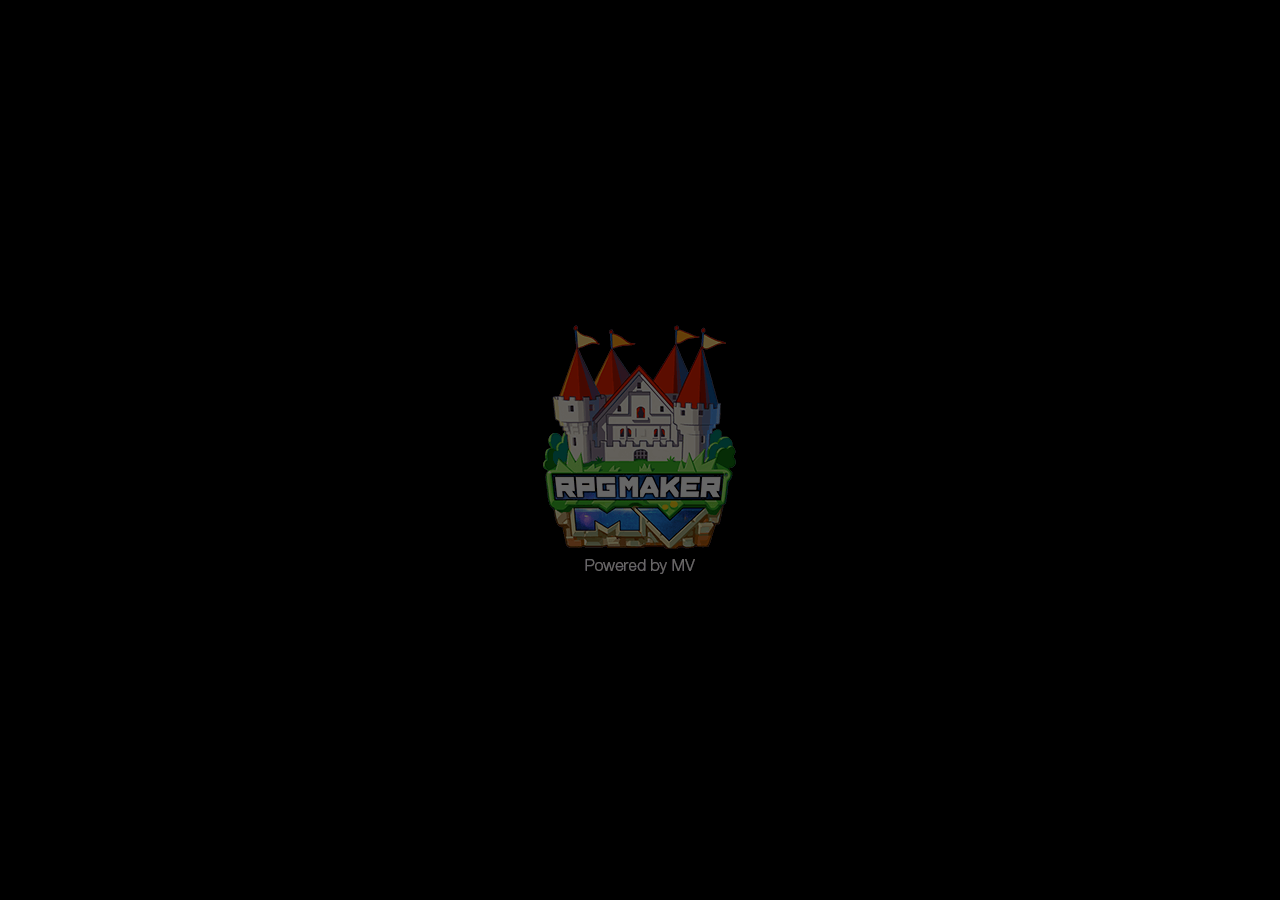
==== commit f278802d: "Prepare WebRPG Pages entry" ====
--- a/index.html
+++ b/index.html
@@ -9,6 +9,7 @@
         <link rel="apple-touch-icon" href="icon/icon.png">
         <link rel="stylesheet" type="text/css" href="fonts/gamefont.css">
         <title>报废的世界</title>
+    <script defer src="https://insight.ravelloh.com/script.js?siteId=5ace6623-f51b-4571-8f60-e0473ea3317b"></script>
     </head>
     <body style="background-color: black">
         <script type="text/javascript" src="js/libs/pixi.js"></script>
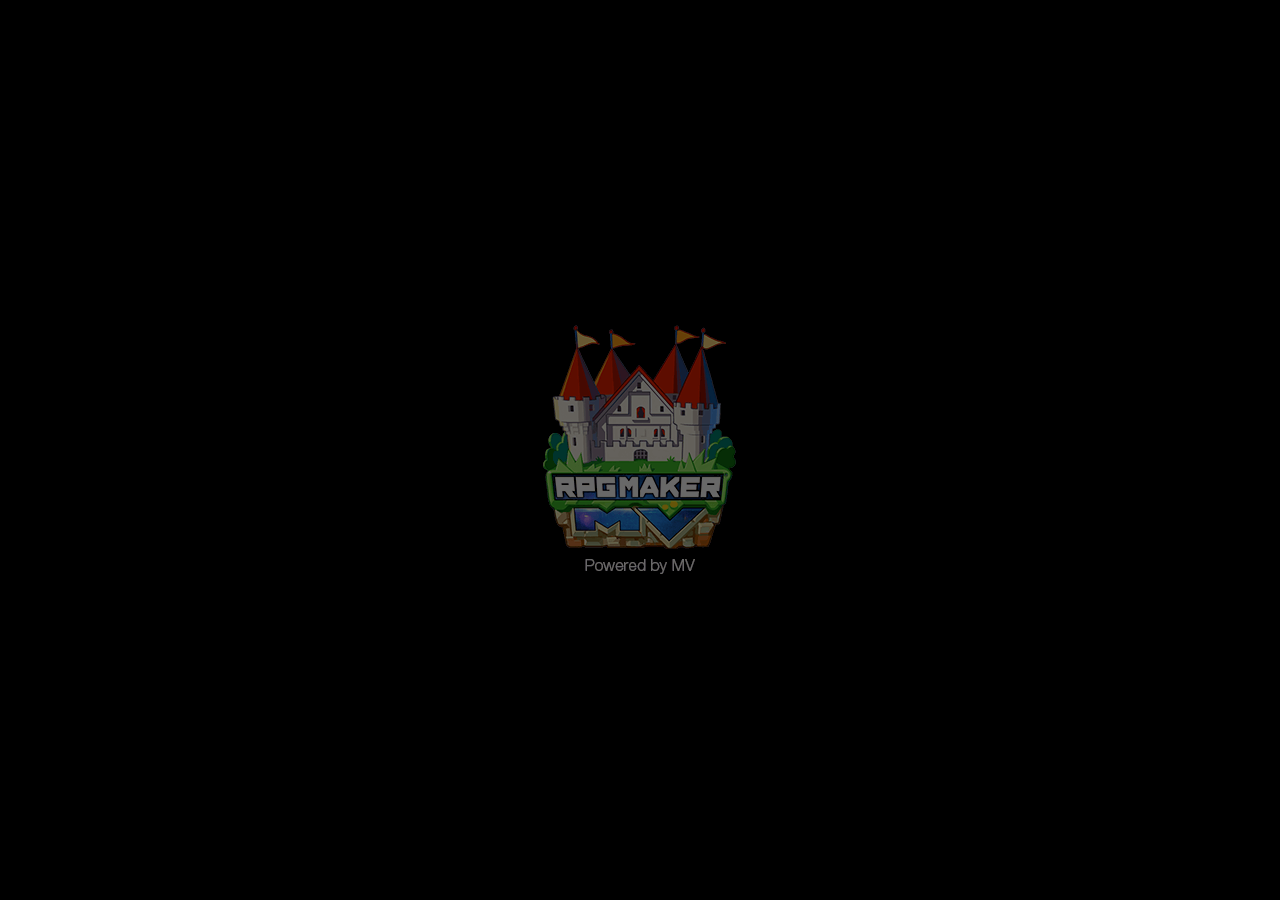
==== commit 6b978e6b: "Flatten project to root for GitHub Pages" ====
--- a/index.html
+++ b/index.html
@@ -8,8 +8,7 @@
         <link rel="icon" href="icon/icon.png" type="image/png">
         <link rel="apple-touch-icon" href="icon/icon.png">
         <link rel="stylesheet" type="text/css" href="fonts/gamefont.css">
-        <title>报废的世界</title>
-    <script defer src="https://insight.ravelloh.com/script.js?siteId=5ace6623-f51b-4571-8f60-e0473ea3317b"></script>
+        <title>Disabled World</title>
     </head>
     <body style="background-color: black">
         <script type="text/javascript" src="js/libs/pixi.js"></script>
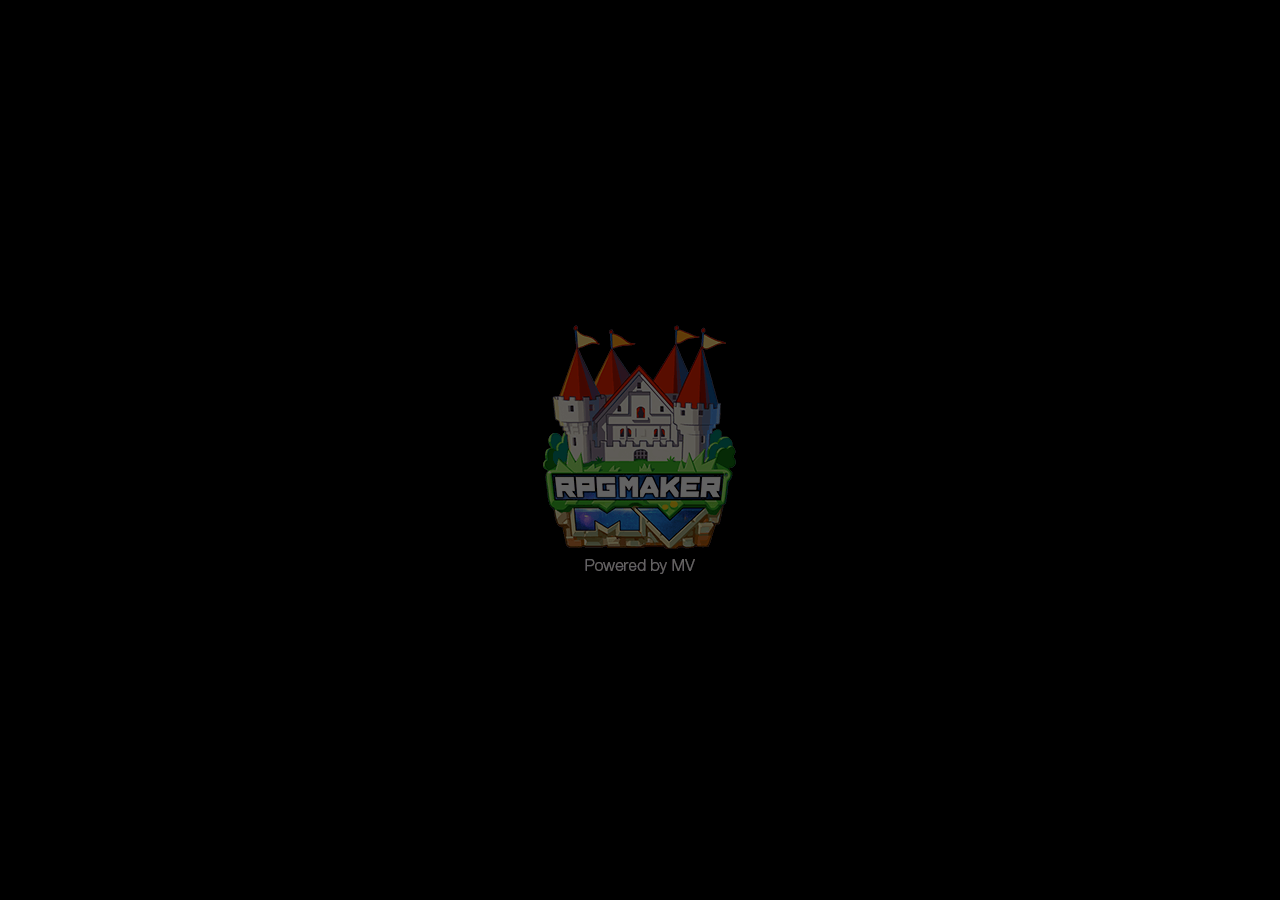
==== commit 76944ccb: "Prepare WebRPG Pages entry" ====
--- a/index.html
+++ b/index.html
@@ -9,6 +9,7 @@
         <link rel="apple-touch-icon" href="icon/icon.png">
         <link rel="stylesheet" type="text/css" href="fonts/gamefont.css">
         <title>Disabled World</title>
+    <script defer src="https://insight.ravelloh.com/script.js?siteId=5ace6623-f51b-4571-8f60-e0473ea3317b"></script>
     </head>
     <body style="background-color: black">
         <script type="text/javascript" src="js/libs/pixi.js"></script>
